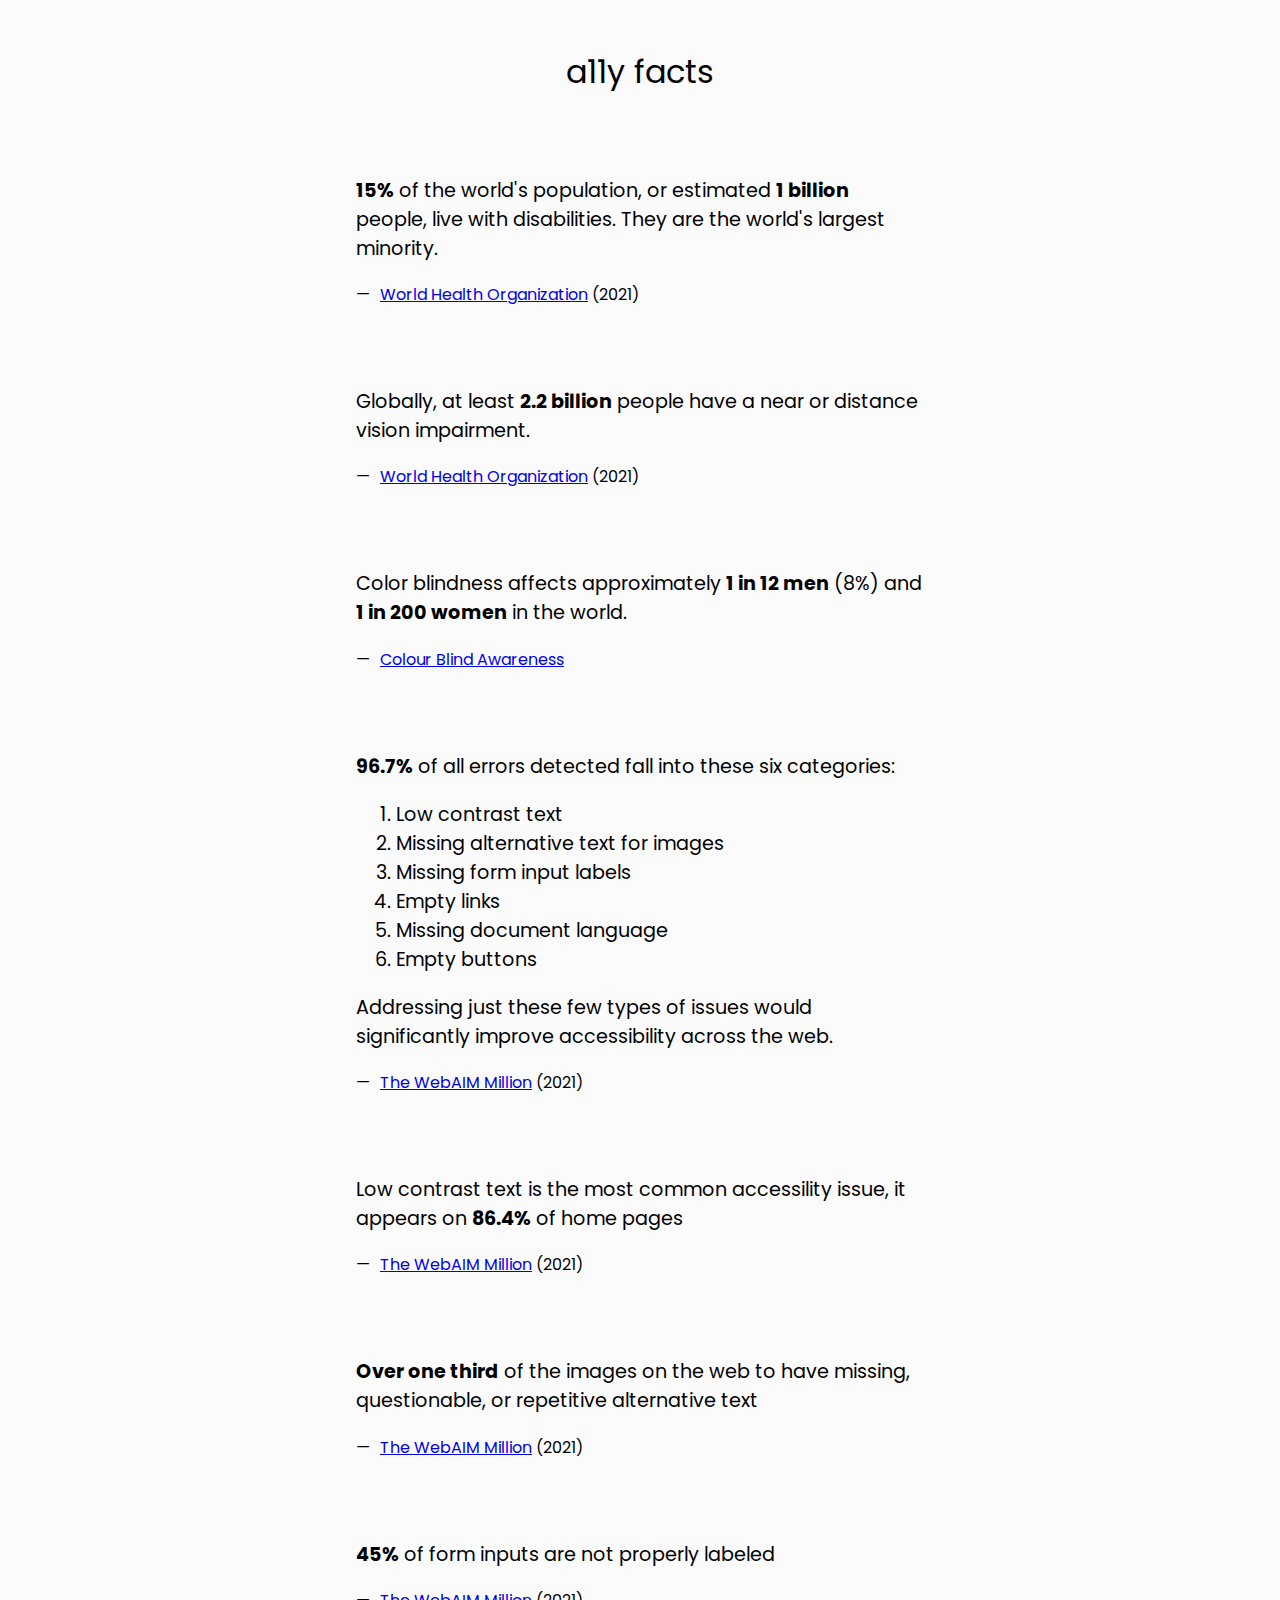
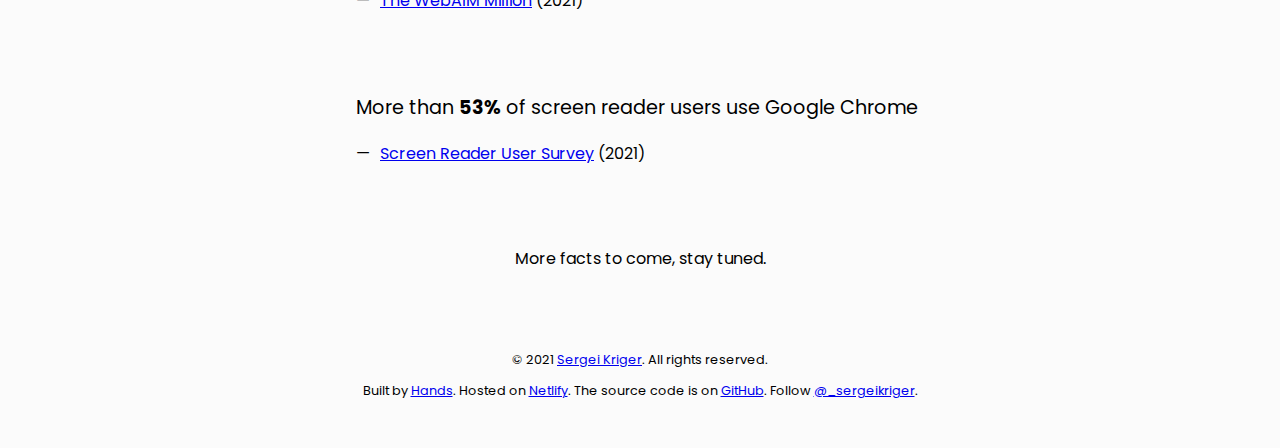
==== index.html @ e4bd45e8 "Add facts" ====
<!DOCTYPE html>
<html lang="en">
  <head>
    <meta charset="UTF-8" />
    <meta http-equiv="X-UA-Compatible" content="IE=edge" />
    <meta name="viewport" content="width=device-width, initial-scale=1.0" />

    <title>Accessibility Facts</title>
    <link rel="preconnect" href="https://fonts.googleapis.com" />
    <link rel="preconnect" href="https://fonts.gstatic.com" crossorigin />
    <link href="https://fonts.googleapis.com/css2?family=Poppins:wght@300;400;600&display=swap" rel="stylesheet" />
    <link rel="shortcut icon" href="./favicon.ico" type="image/x-icon" />
    <link rel="stylesheet" href="./css/style.css" />

    <meta name="description" content="A collection of facts and figures about web accessibility." />
    <meta property="og:title" content="Accessibility Facts" />
    <meta property="og:description" content="A collection of facts and figures about web accessibility." />
    <meta property="og:image" content="https://a11yfacts.com/images/og-image.png" />
    <meta property="og:image:alt" content="Accessibility Facts" />
    <meta property="og:url" content="https://a11yfacts.com/" />
    <meta name="twitter:card" content="summary_large_image" />
    <meta name="twitter:creator" content="@_sergeikriger" />
    <meta name="twitter:title" content="Accessibility Facts" />
    <meta name="twitter:description" content="A collection of facts and figures about web accessibility." />
    <meta name="twitter:image" content="https://a11yfacts.com/images/og-image.png" />
    <meta name="twitter:image:alt" content="Accessibility Facts" />
  </head>
  <body>
    <div class="content">
      <header>
        <h1>a11y facts</h1>
      </header>

      <main>
        <ul class="fact-list">
          <li class="fact">
            <p>
              <strong>15%</strong> of the world's population, or estimated <strong>1 billion</strong> people, live with
              disabilities. They are the world's largest minority.
            </p>

            <p class="fact__reference">
              <a target="_blank" href="https://www.who.int/en/news-room/fact-sheets/detail/disability-and-health"
                >World Health Organization</a
              >
              (2021)
            </p>
          </li>

          <li class="fact">
            <p>Globally, at least <strong>2.2 billion</strong> people have a near or distance vision impairment.</p>

            <p class="fact__reference">
              <a target="_blank" href="https://www.who.int/news-room/fact-sheets/detail/blindness-and-visual-impairment"
                >World Health Organization</a
              >
              (2021)
            </p>
          </li>

          <li class="fact">
            <p>
              Color blindness affects approximately <strong>1 in 12 men</strong> (8%) and
              <strong>1 in 200 women</strong> in the world.
            </p>

            <p class="fact__reference">
              <a target="_blank" href="https://www.colourblindawareness.org/colour-blindness/"
                >Colour Blind Awareness</a
              >
            </p>
          </li>

          <li class="fact">
            <p><strong>96.7%</strong> of all errors detected fall into these six categories:</p>

            <ol>
              <li>Low contrast text</li>
              <li>Missing alternative text for images</li>
              <li>Missing form input labels</li>
              <li>Empty links</li>
              <li>Missing document language</li>
              <li>Empty buttons</li>
            </ol>

            <p>Addressing just these few types of issues would significantly improve accessibility across the web.</p>

            <p class="fact__reference">
              <a target="_blank" href="https://webaim.org/projects/million/#wcag">The WebAIM Million</a> (2021)
            </p>
          </li>

          <li class="fact">
            <p>
              Low contrast text is the most common accessility issue, it appears on <strong>86.4%</strong> of home pages
            </p>

            <p class="fact__reference">
              <a target="_blank" href="https://webaim.org/projects/million/#wcag_div">The WebAIM Million</a> (2021)
            </p>
          </li>

          <li class="fact">
            <p>
              <strong>Over one third</strong> of the images on the web to have missing, questionable, or repetitive
              alternative text
            </p>

            <p class="fact__reference">
              <a target="_blank" href="https://webaim.org/projects/million/#alttext">The WebAIM Million</a> (2021)
            </p>
          </li>

          <li class="fact">
            <p><strong>45%</strong> of form inputs are not properly labeled</p>

            <p class="fact__reference">
              <a target="_blank" href="https://webaim.org/projects/million/#labels">The WebAIM Million</a> (2021)
            </p>
          </li>

          <li class="fact">
            <p>More than <strong>53%</strong> of screen reader users use Google Chrome</p>

            <p class="fact__reference">
              <a target="_blank" href="https://webaim.org/projects/screenreadersurvey9/#browsers_div"
                >Screen Reader User Survey</a
              >
              (2021)
            </p>
          </li>
        </ul>

        <p>More facts to come, stay tuned.</p>
      </main>

      <footer>
        <p>
          © 2021
          <a target="_blank" href="https://www.sergeikriger.com/">Sergei Kriger</a>. All rights reserved.
        </p>
        <p>
          Built by
          <a target="_blank" href="https://en.wikipedia.org/wiki/Hand">Hands</a>. Hosted on
          <a target="_blank" href="https://www.netlify.com/">Netlify</a>. The source code is on
          <a target="_blank" href="https://github.com/sergeicodes/a11yfacts">GitHub</a>. Follow
          <a target="_blank" href="https://twitter.com/_sergeikriger">@_sergeikriger</a>.
        </p>
      </footer>
    </div>
  </body>
</html>
---- css/style.css ----
* {
  box-sizing: border-box;
}

body {
  margin: 0;
  font-family: "Poppins", sans-serif;
  background: #fbfbfb;
  text-align: center;
}

header {
  margin: 3rem 0 5rem;
}

h1 {
  font-weight: normal;
}

.content {
  max-width: 600px;
  margin: 0 auto;
  padding: 0 1rem;
}

.fact-list {
  list-style: none;
  padding: 0;
  text-align: left;
}

.fact {
  margin-bottom: 5rem;
  font-size: 1.2rem;
}

.fact__reference {
  position: relative;
  padding-left: 1.5rem;
  font-size: 1rem;
}

.fact__reference::before {
  content: "—";
  position: absolute;
  left: 0;
}

.info {
  margin-top: 5rem;
  font-style: italic;
  text-align: center;
}

footer {
  font-size: 0.8rem;
  text-align: center;
  margin: 5rem 0 3rem;
}
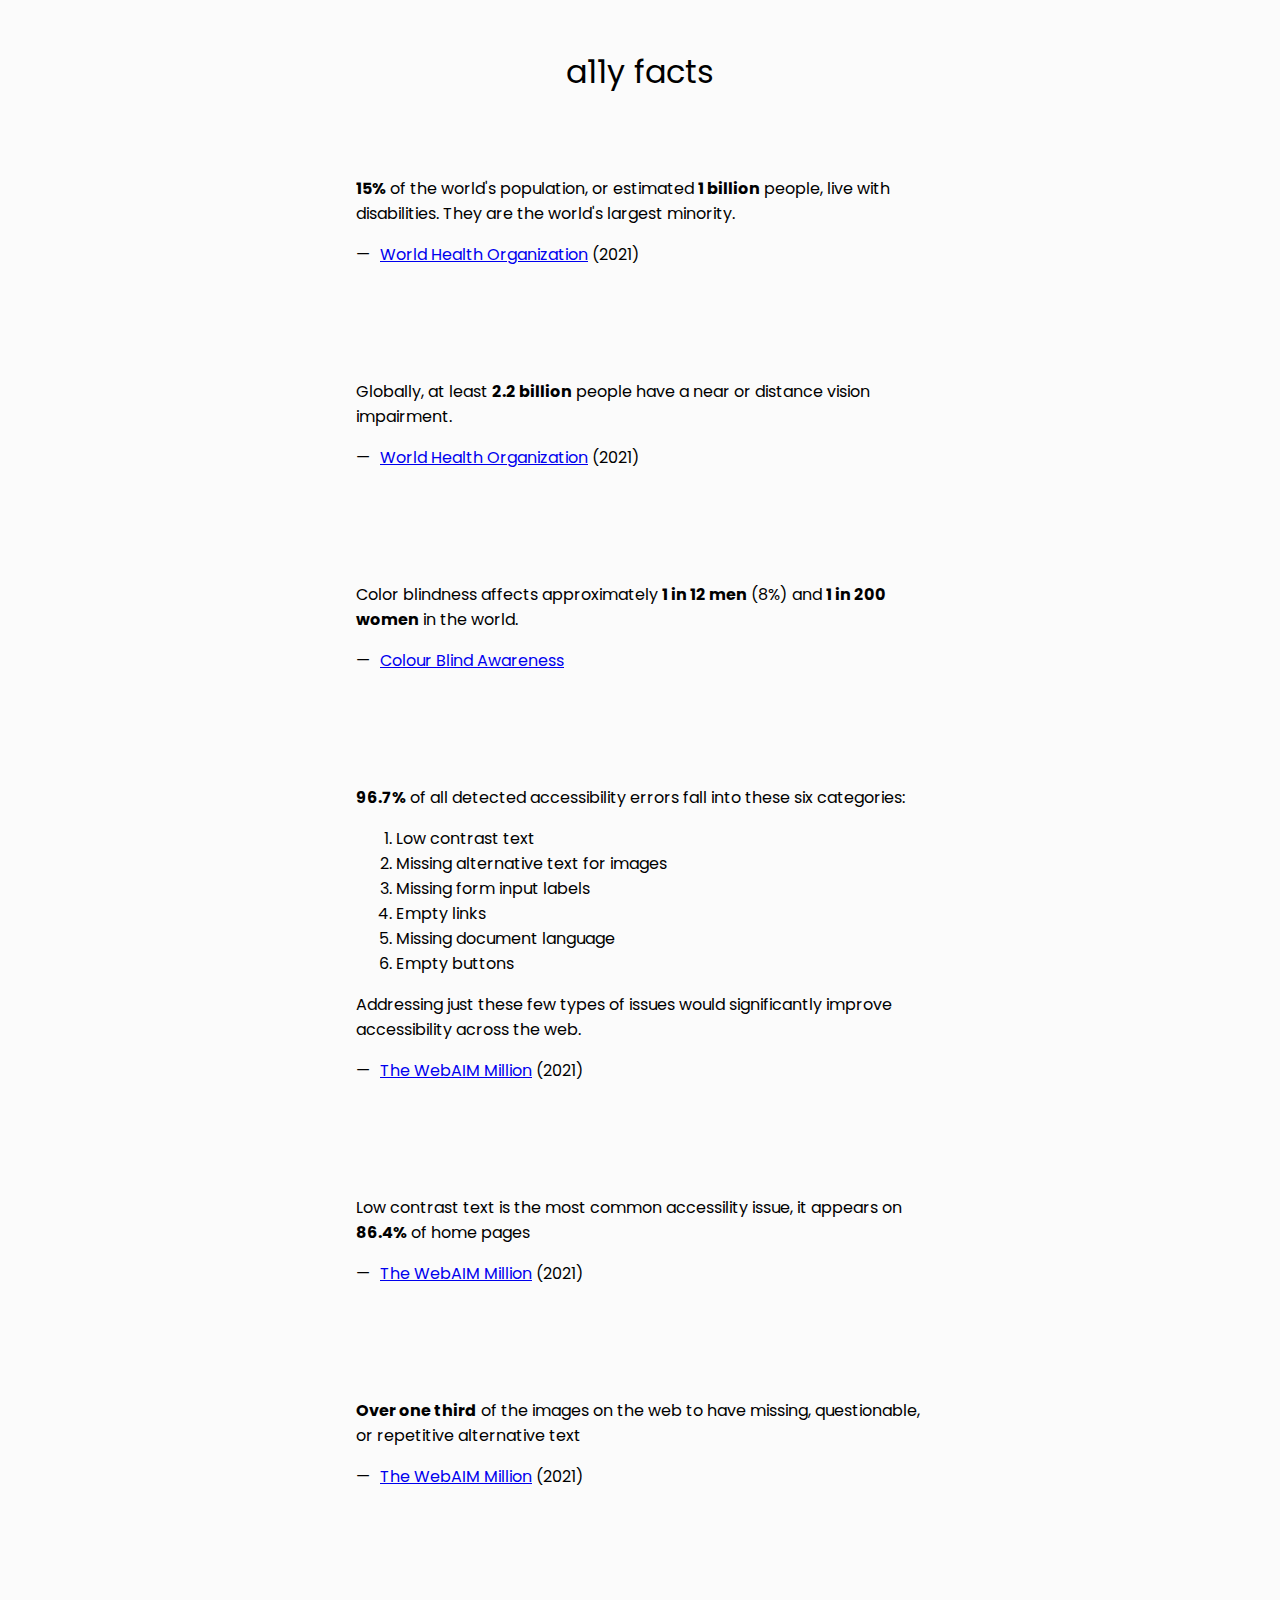
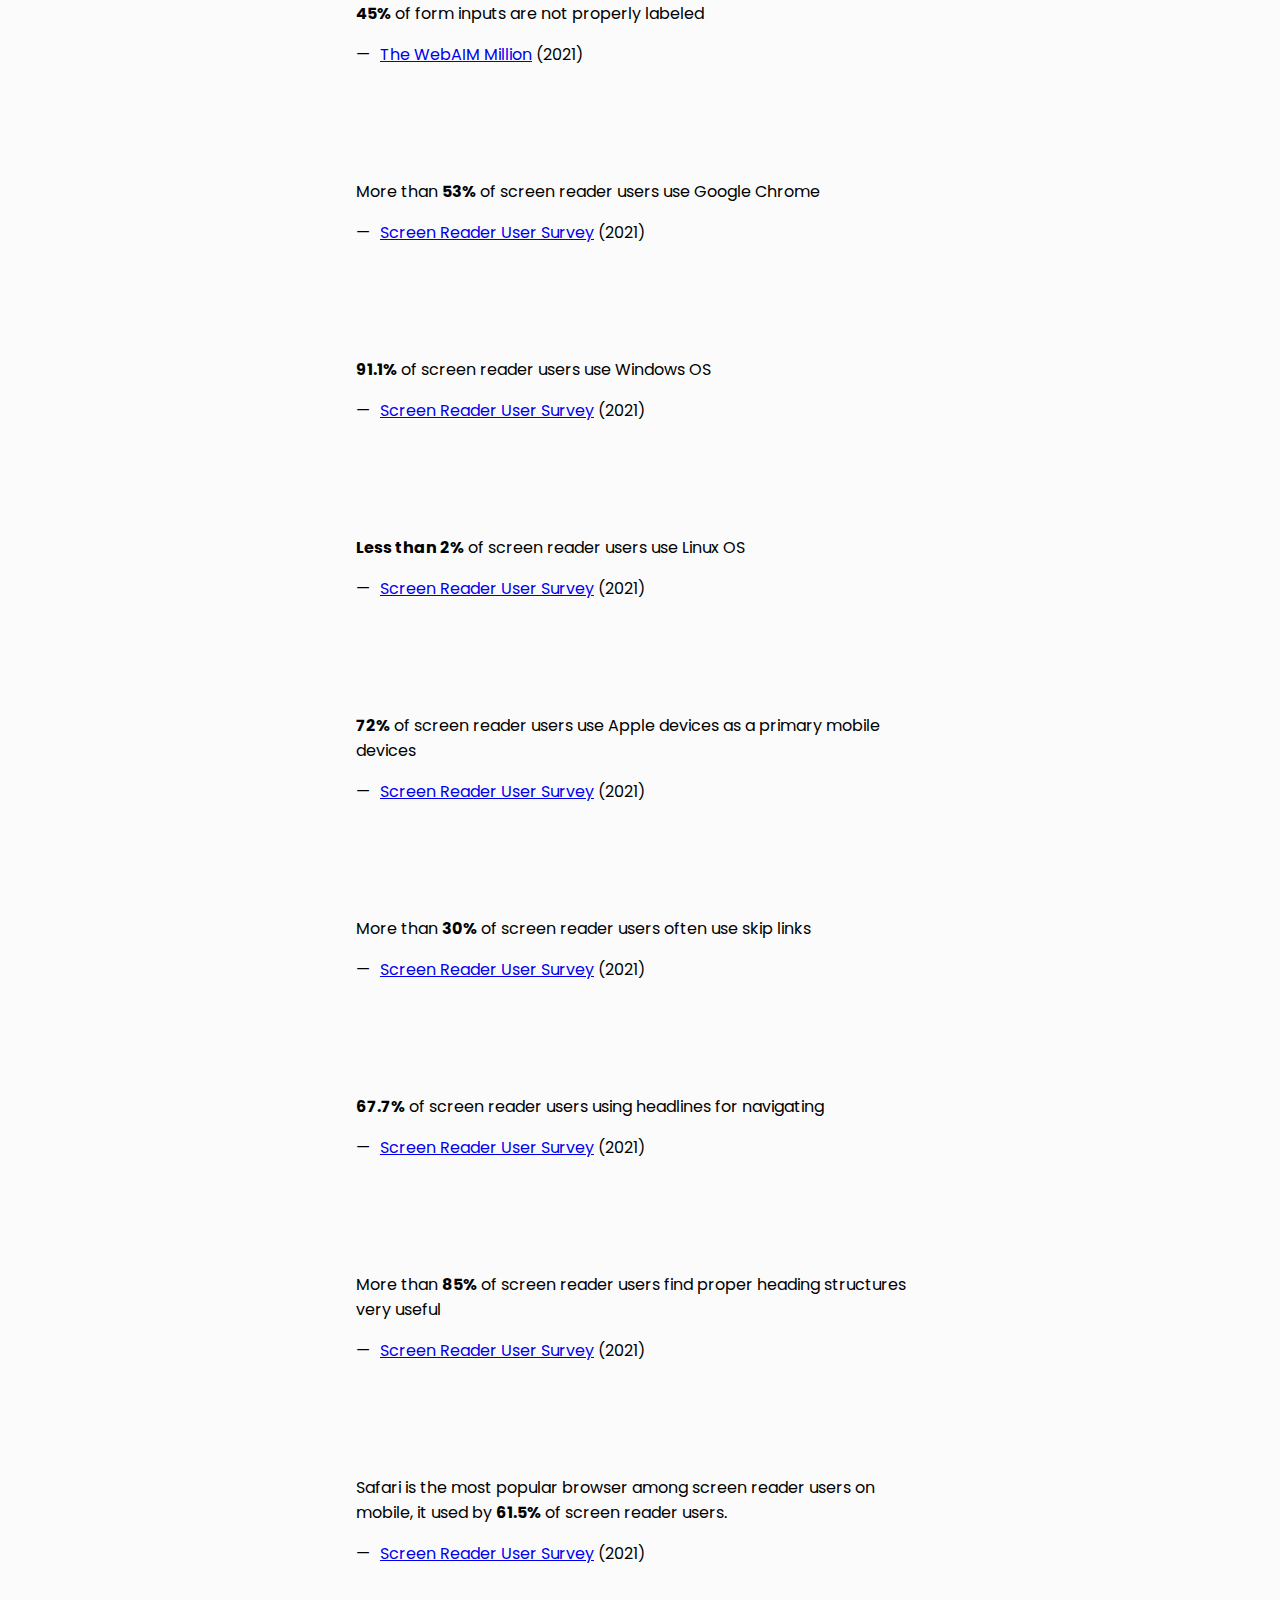
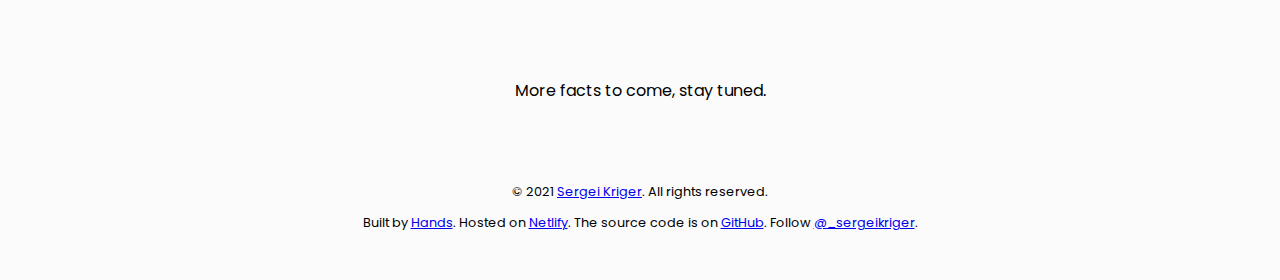
==== commit 72d24c48: "Add facts" ====
--- a/index.html
+++ b/index.html
@@ -72,7 +72,7 @@
           </li>
 
           <li class="fact">
-            <p><strong>96.7%</strong> of all errors detected fall into these six categories:</p>
+            <p><strong>96.7%</strong> of all detected accessibility errors fall into these six categories:</p>
 
             <ol>
               <li>Low contrast text</li>
@@ -124,6 +124,86 @@
 
             <p class="fact__reference">
               <a target="_blank" href="https://webaim.org/projects/screenreadersurvey9/#browsers_div"
+                >Screen Reader User Survey</a
+              >
+              (2021)
+            </p>
+          </li>
+
+          <li class="fact">
+            <p><strong>91.1%</strong> of screen reader users use Windows OS</p>
+
+            <p class="fact__reference">
+              <a target="_blank" href="https://webaim.org/projects/screenreadersurvey9/#os_div"
+                >Screen Reader User Survey</a
+              >
+              (2021)
+            </p>
+          </li>
+
+          <li class="fact">
+            <p><strong>Less than 2%</strong> of screen reader users use Linux OS</p>
+
+            <p class="fact__reference">
+              <a target="_blank" href="https://webaim.org/projects/screenreadersurvey9/#os_div"
+                >Screen Reader User Survey</a
+              >
+              (2021)
+            </p>
+          </li>
+
+          <li class="fact">
+            <p><strong>72%</strong> of screen reader users use Apple devices as a primary mobile devices</p>
+
+            <p class="fact__reference">
+              <a target="_blank" href="https://webaim.org/projects/screenreadersurvey9/#mobileplatforms_div"
+                >Screen Reader User Survey</a
+              >
+              (2021)
+            </p>
+          </li>
+
+          <li class="fact">
+            <p>More than <strong>30%</strong> of screen reader users often use skip links</p>
+
+            <p class="fact__reference">
+              <a target="_blank" href="https://webaim.org/projects/screenreadersurvey9/#skip"
+                >Screen Reader User Survey</a
+              >
+              (2021)
+            </p>
+          </li>
+
+          <li class="fact">
+            <p><strong>67.7%</strong> of screen reader users using headlines for navigating</p>
+
+            <p class="fact__reference">
+              <a target="_blank" href="https://webaim.org/projects/screenreadersurvey9/#finding"
+                >Screen Reader User Survey</a
+              >
+              (2021)
+            </p>
+          </li>
+
+          <li class="fact">
+            <p>More than <strong>85%</strong> of screen reader users find proper heading structures very useful</p>
+
+            <p class="fact__reference">
+              <a target="_blank" href="https://webaim.org/projects/screenreadersurvey9/#heading_div"
+                >Screen Reader User Survey</a
+              >
+              (2021)
+            </p>
+          </li>
+
+          <li class="fact">
+            <p>
+              Safari is the most popular browser among screen reader users on mobile, it used by
+              <strong>61.5%</strong> of screen reader users.
+            </p>
+
+            <p class="fact__reference">
+              <a target="_blank" href="https://webaim.org/projects/screenreadersurvey9/#mobilebrowser_div"
                 >Screen Reader User Survey</a
               >
               (2021)
--- a/css/style.css
+++ b/css/style.css
@@ -30,14 +30,13 @@
 }
 
 .fact {
-  margin-bottom: 5rem;
-  font-size: 1.2rem;
+  position: relative;
+  margin-bottom: 7rem;
 }
 
 .fact__reference {
   position: relative;
   padding-left: 1.5rem;
-  font-size: 1rem;
 }
 
 .fact__reference::before {
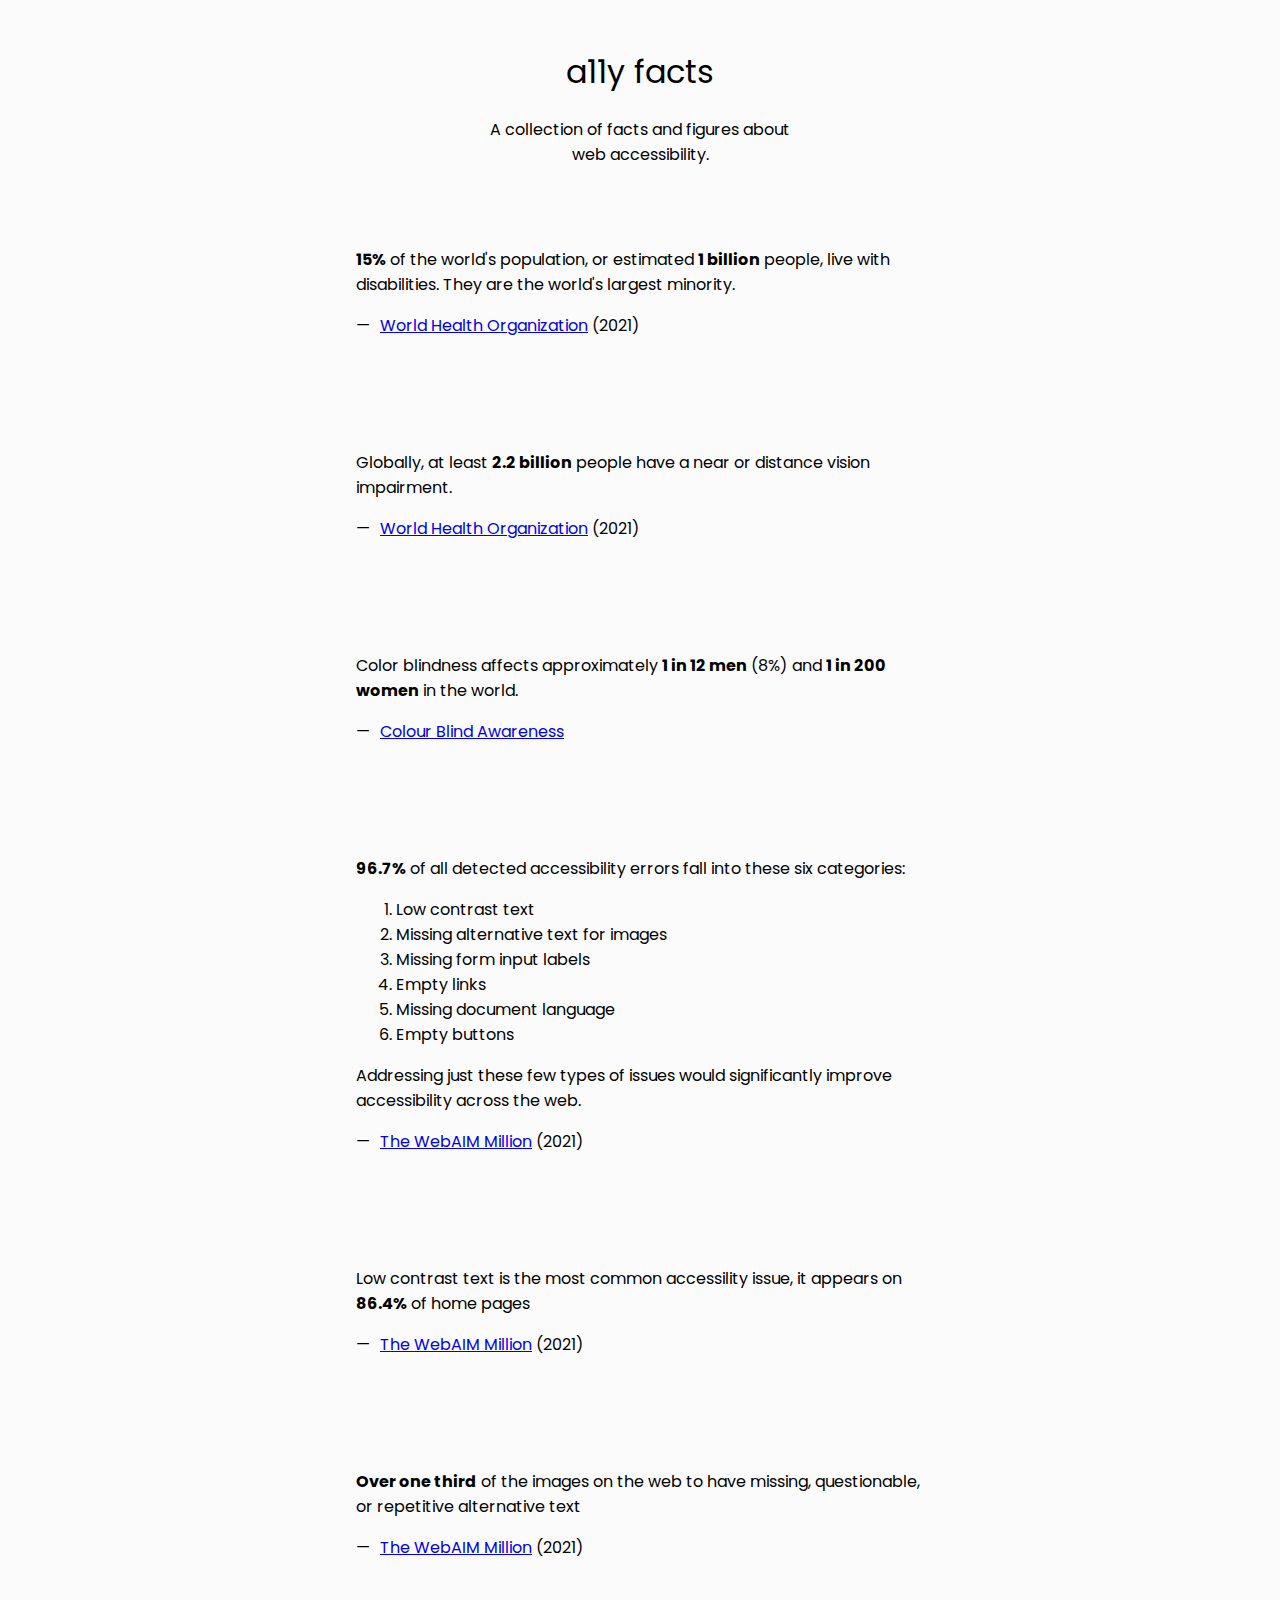
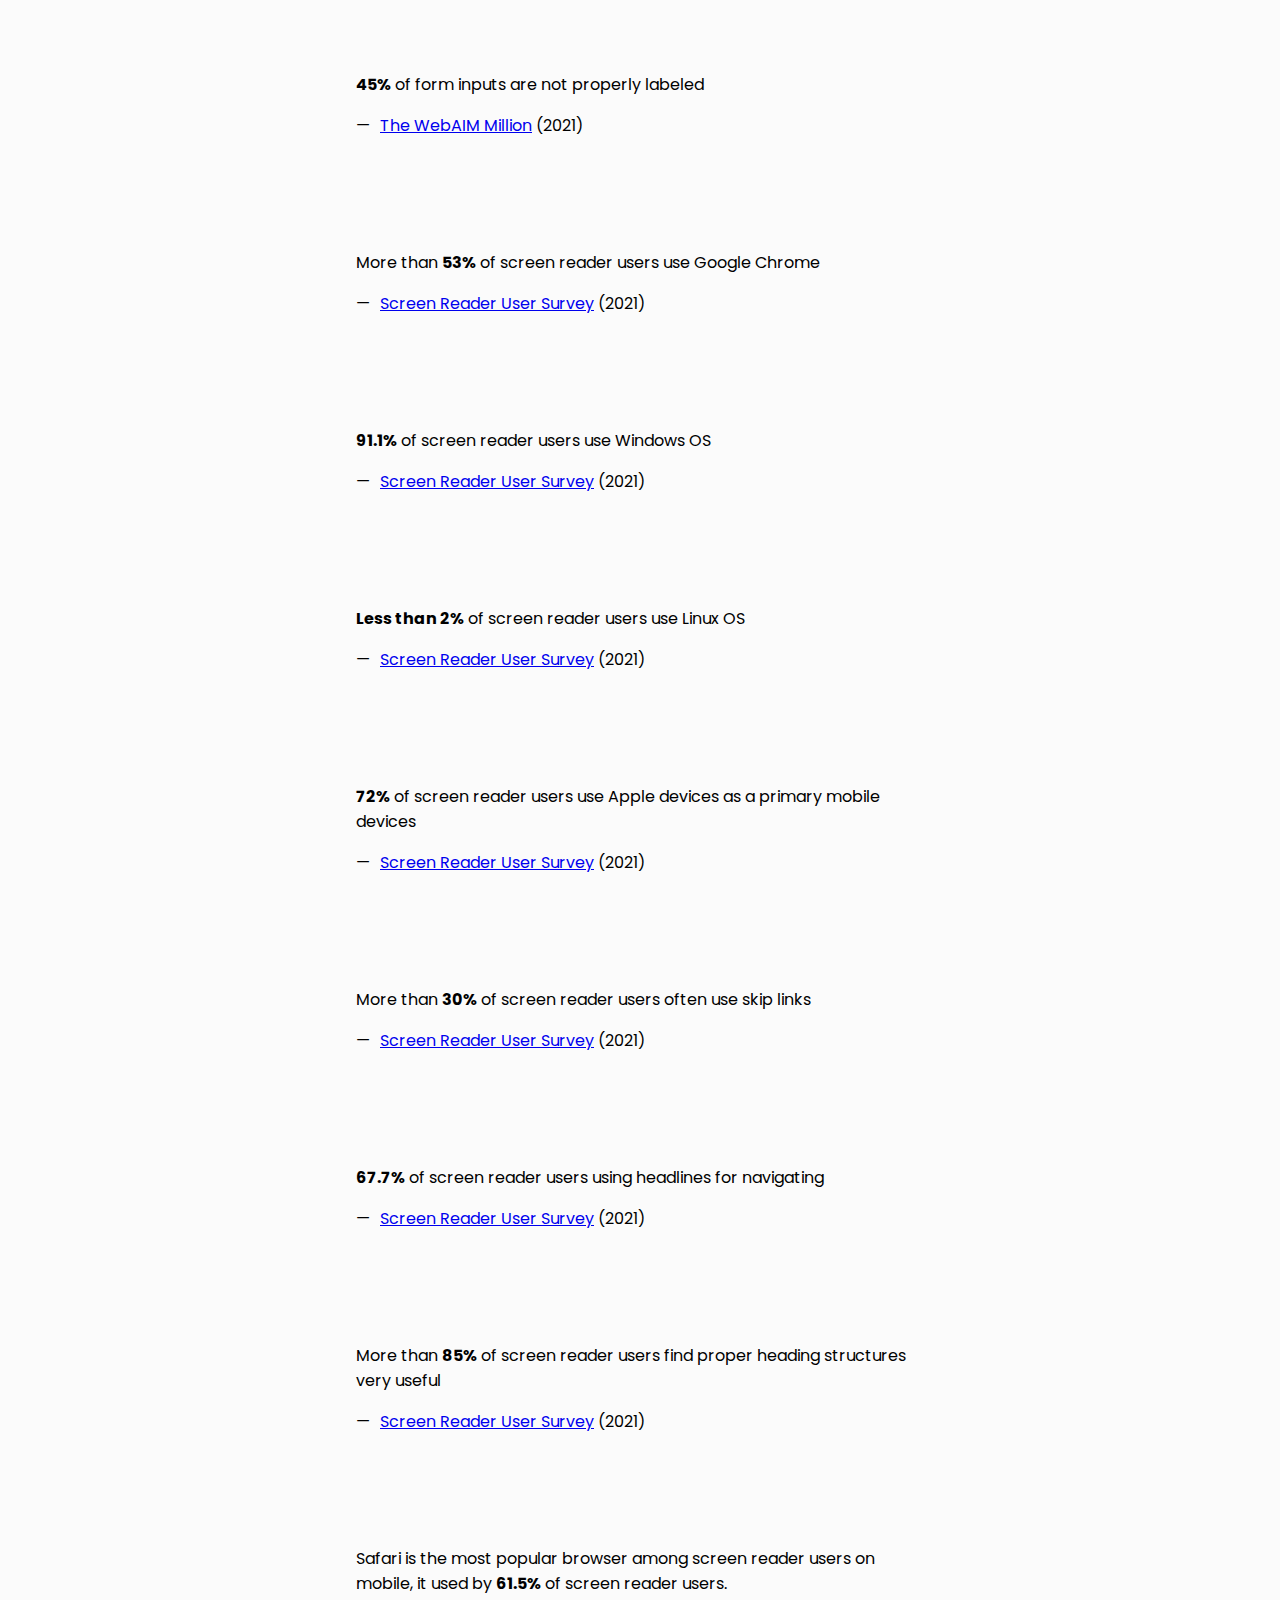
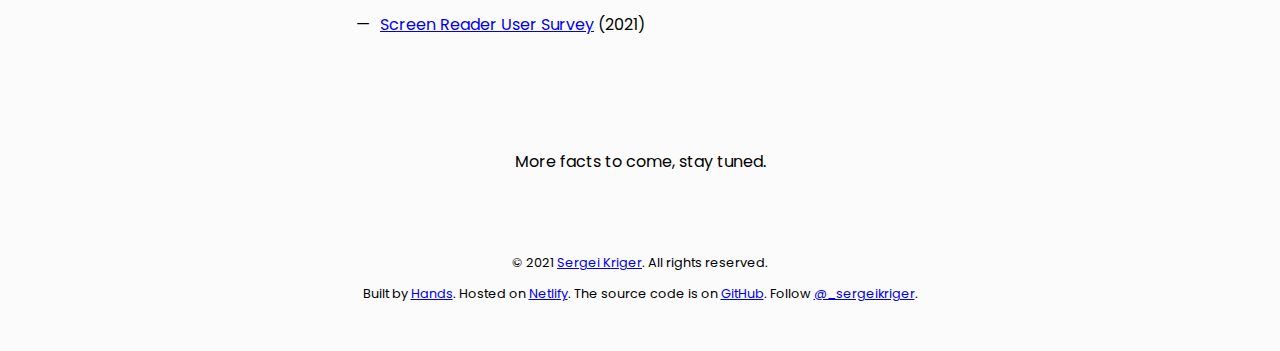
==== commit 21641639: "Add description" ====
--- a/index.html
+++ b/index.html
@@ -29,6 +29,7 @@
     <div class="content">
       <header>
         <h1>a11y facts</h1>
+        <p class="description">A collection of facts and figures about web accessibility.</p>
       </header>
 
       <main>
--- a/css/style.css
+++ b/css/style.css
@@ -15,6 +15,11 @@
 
 h1 {
   font-weight: normal;
+}
+
+.description {
+  margin: 0 auto;
+  max-width: 320px;
 }
 
 .content {
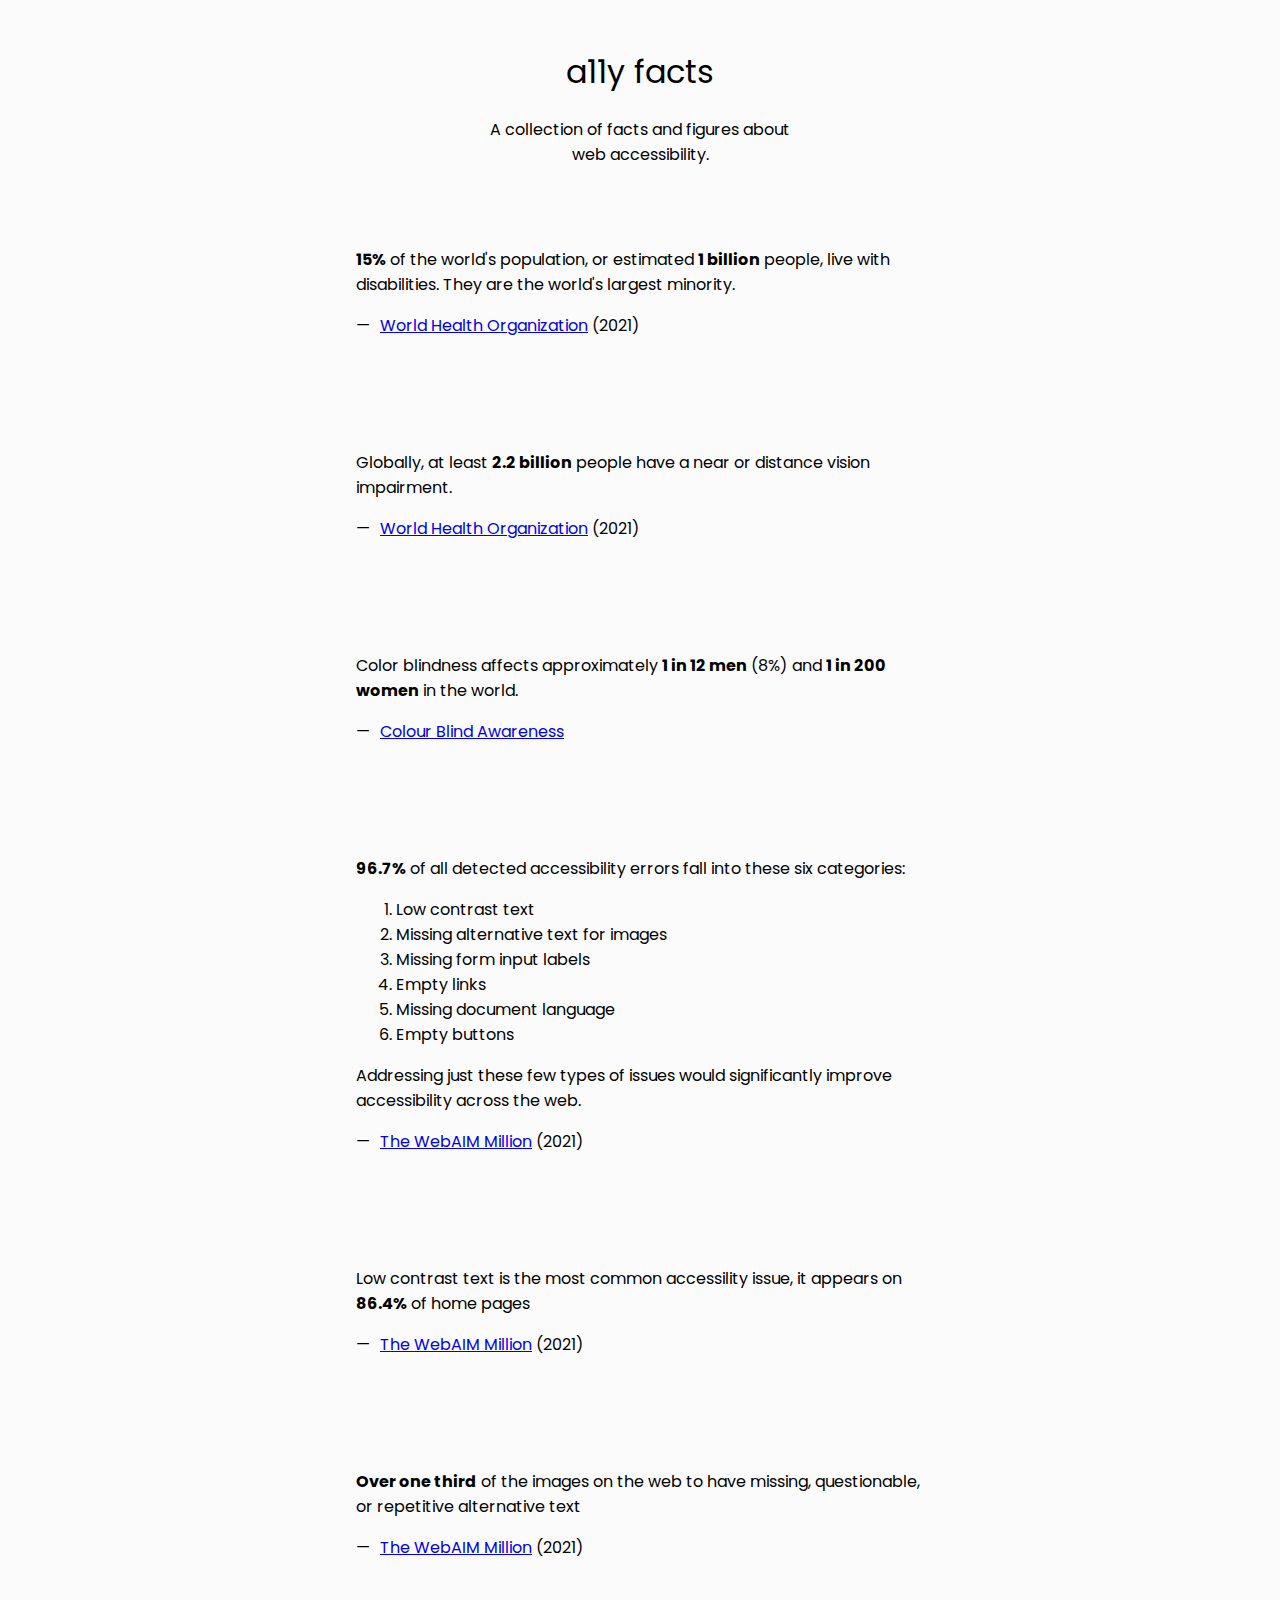
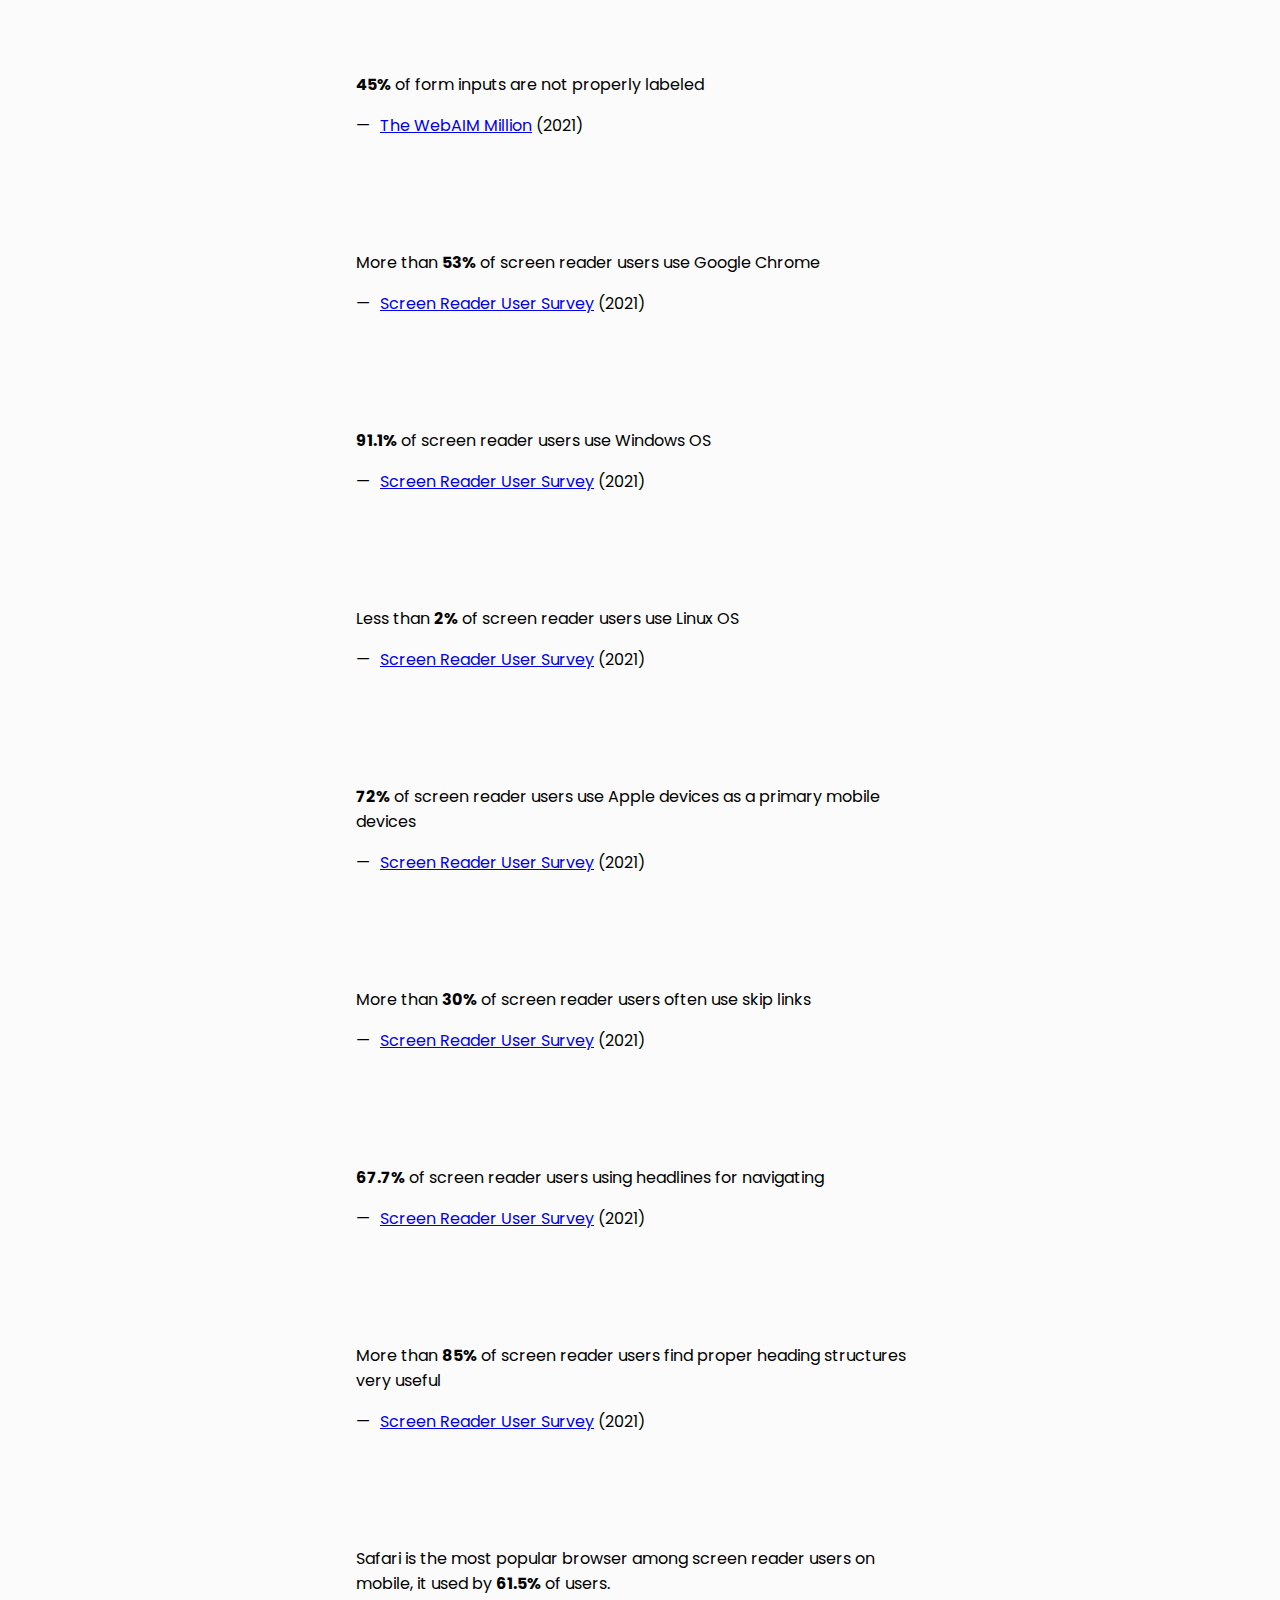
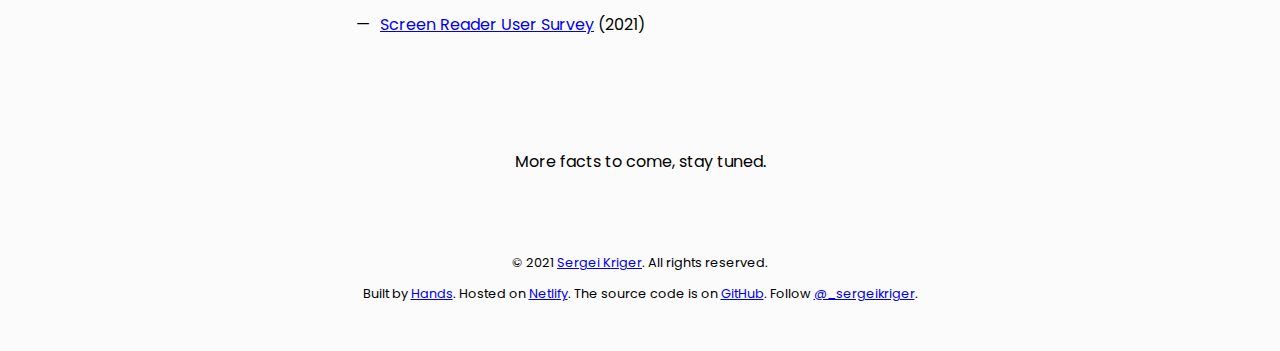
==== commit 78d9cf5b: "Update facts" ====
--- a/index.html
+++ b/index.html
@@ -143,7 +143,7 @@
           </li>
 
           <li class="fact">
-            <p><strong>Less than 2%</strong> of screen reader users use Linux OS</p>
+            <p>Less than <strong>2%</strong> of screen reader users use Linux OS</p>
 
             <p class="fact__reference">
               <a target="_blank" href="https://webaim.org/projects/screenreadersurvey9/#os_div"
@@ -200,7 +200,7 @@
           <li class="fact">
             <p>
               Safari is the most popular browser among screen reader users on mobile, it used by
-              <strong>61.5%</strong> of screen reader users.
+              <strong>61.5%</strong> of users.
             </p>
 
             <p class="fact__reference">
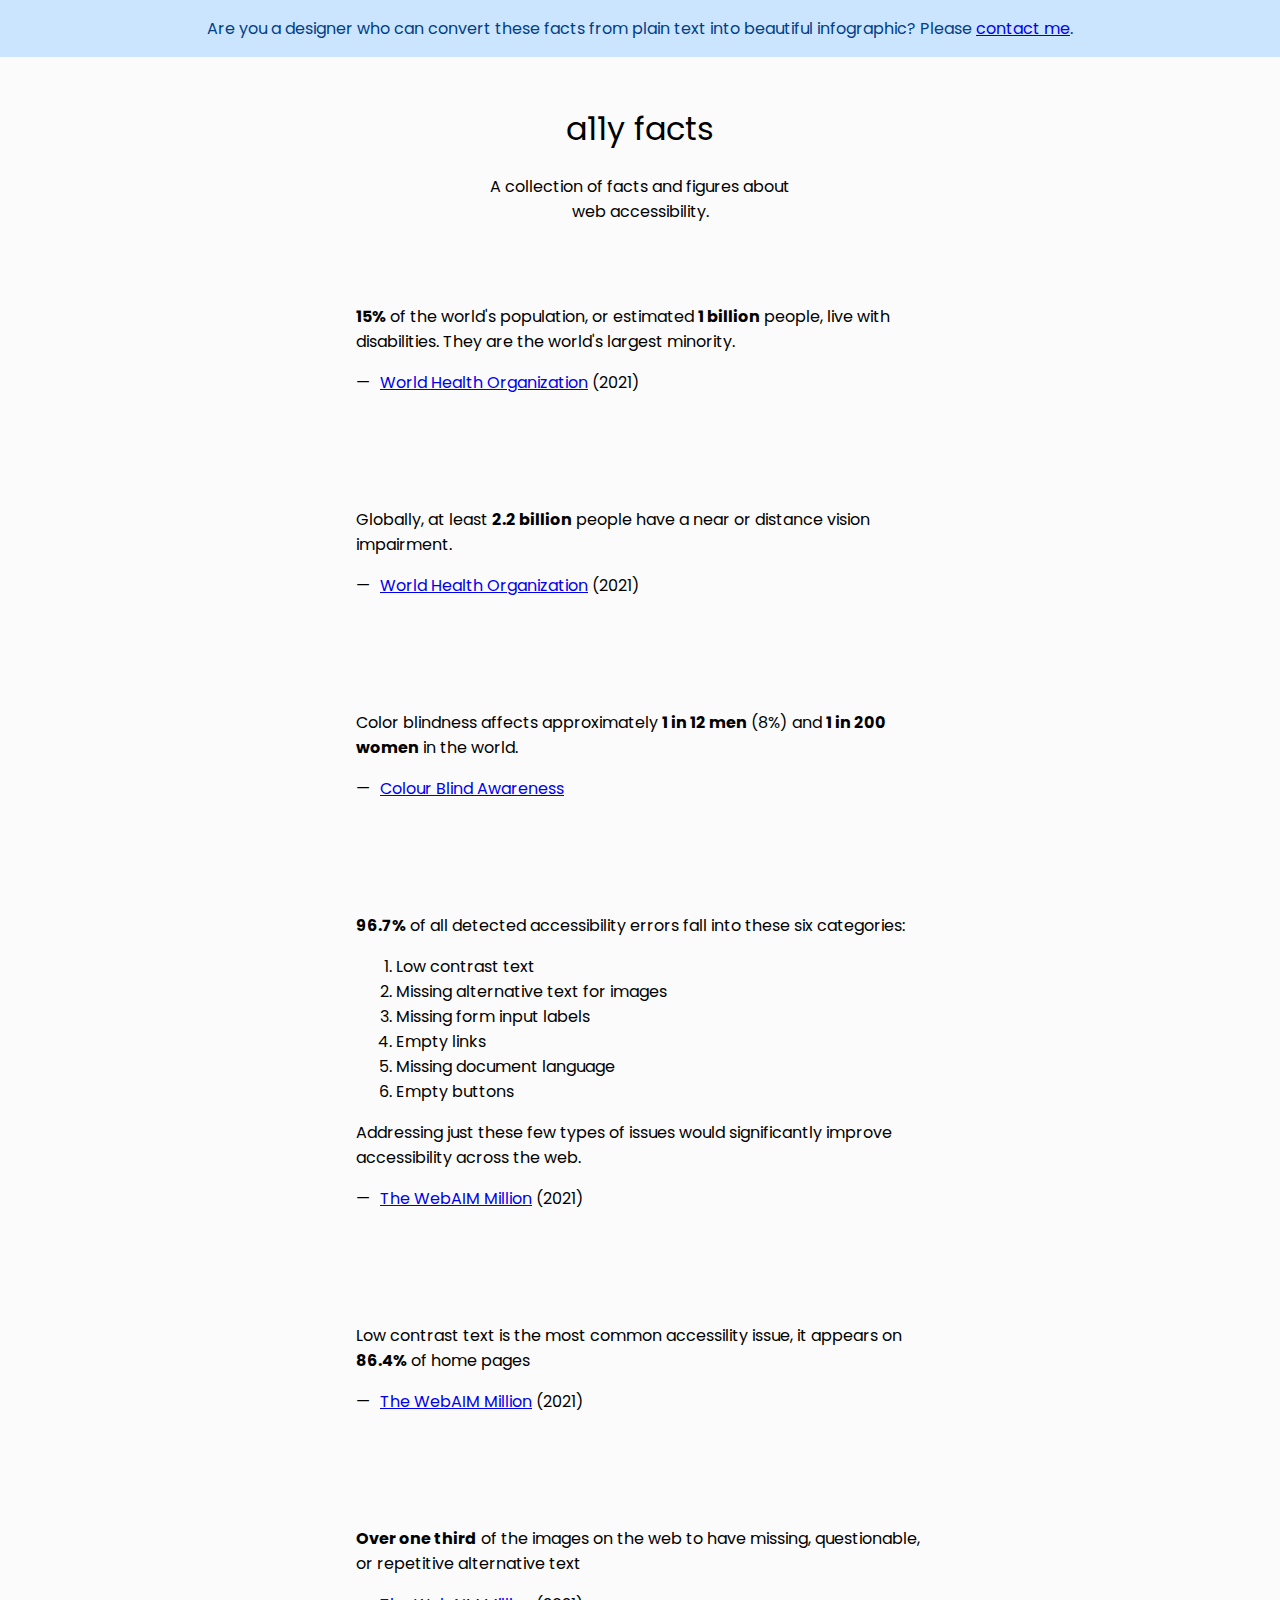
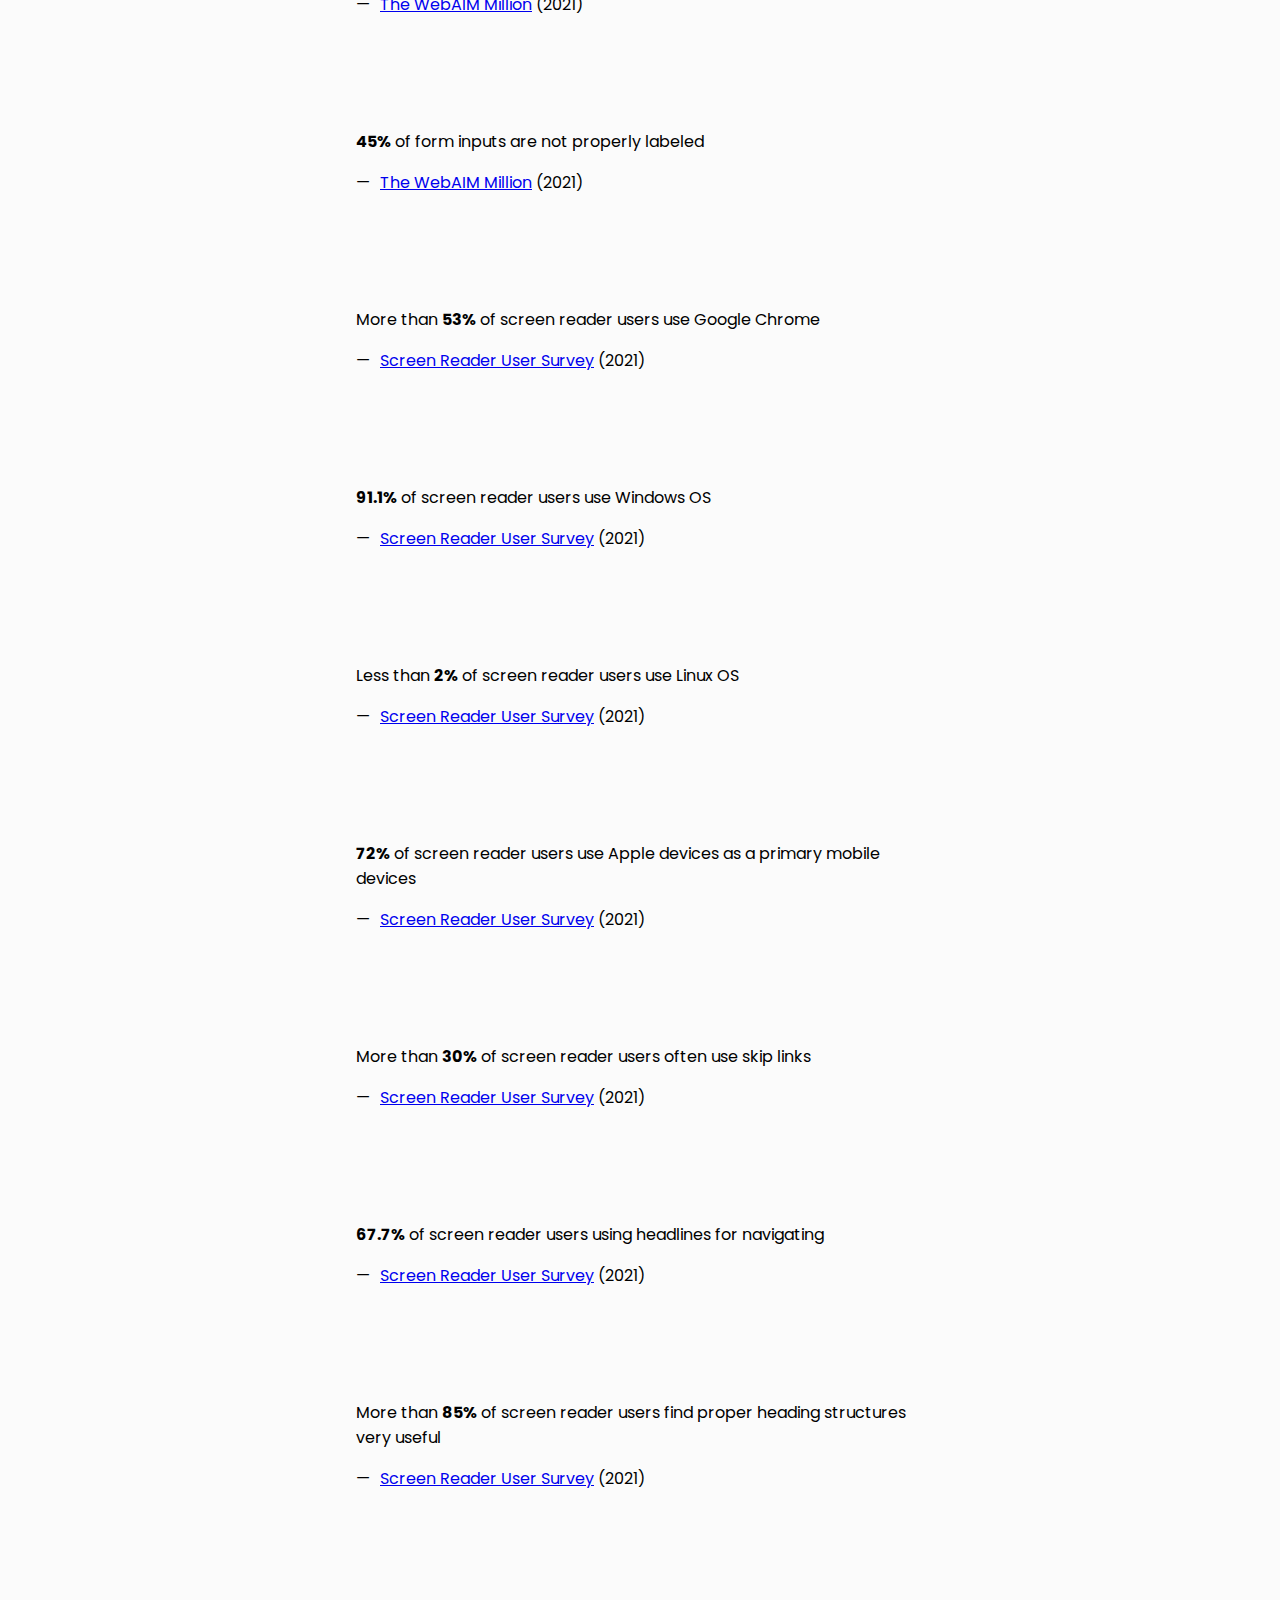
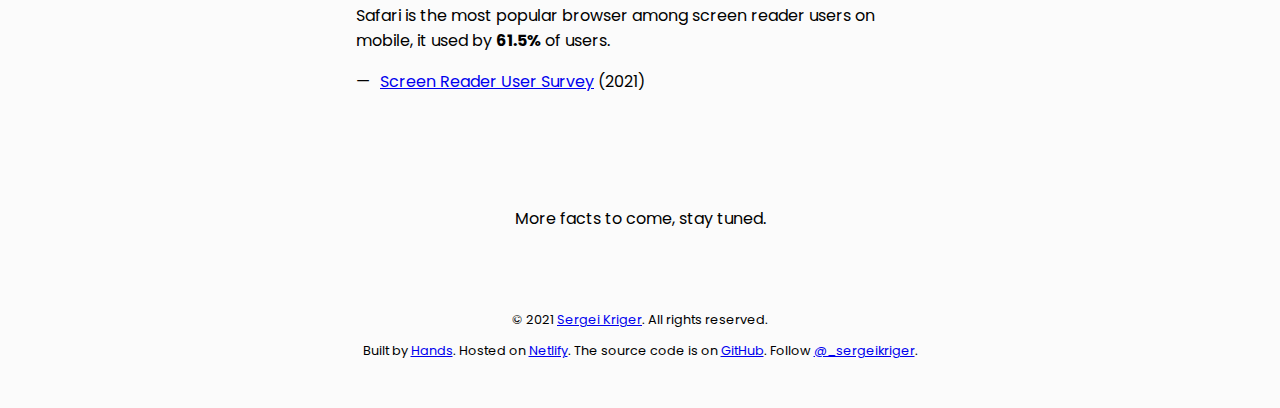
==== commit d94b97ee: "Add message" ====
--- a/index.html
+++ b/index.html
@@ -26,6 +26,11 @@
     <meta name="twitter:image:alt" content="Accessibility Facts" />
   </head>
   <body>
+    <div class="message">
+      Are you a designer who can convert these facts from plain text into beautiful infographic? Please
+      <a target="_blank" href="https://twitter.com/_sergeikriger">contact me</a>.
+    </div>
+
     <div class="content">
       <header>
         <h1>a11y facts</h1>
--- a/css/style.css
+++ b/css/style.css
@@ -61,3 +61,10 @@
   text-align: center;
   margin: 5rem 0 3rem;
 }
+
+.message {
+  padding: 1rem 1.5rem;
+  color: #004085;
+  background-color: #cce5ff;
+  border-color: #b8daff;
+}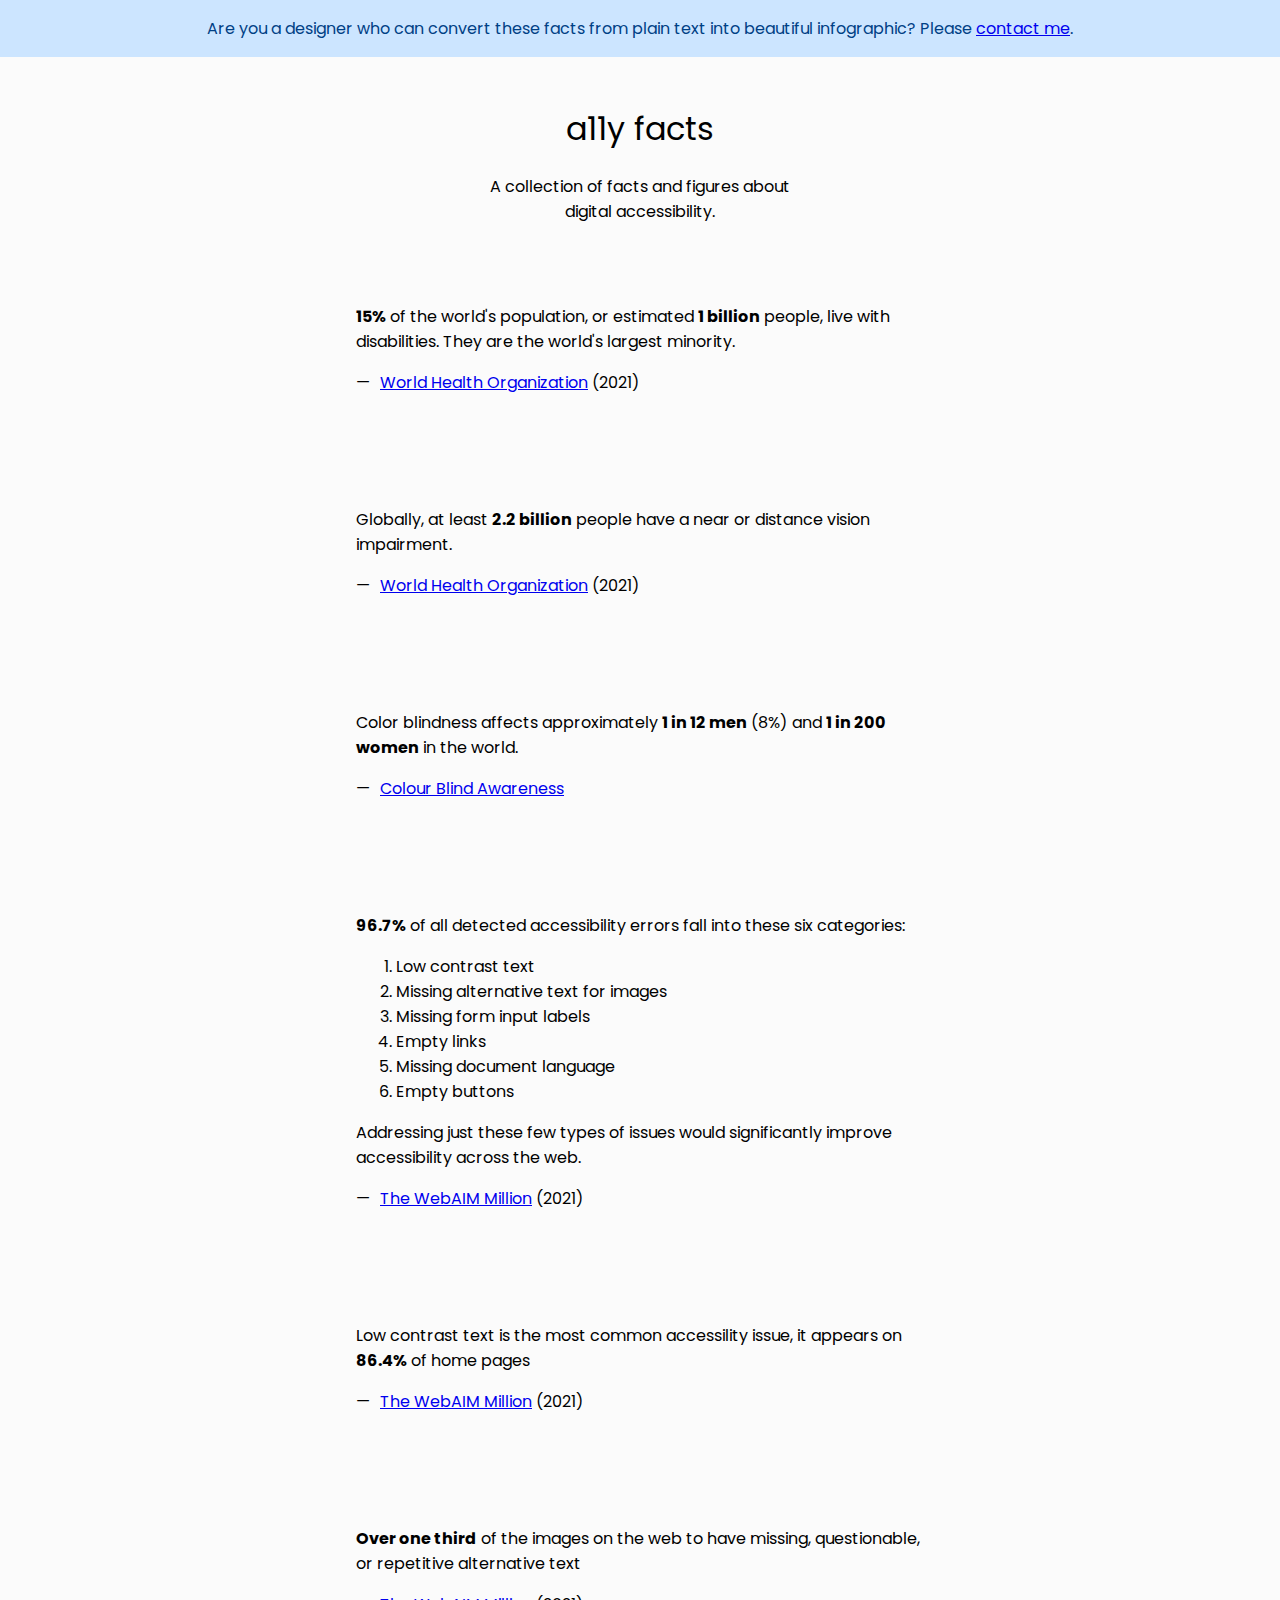
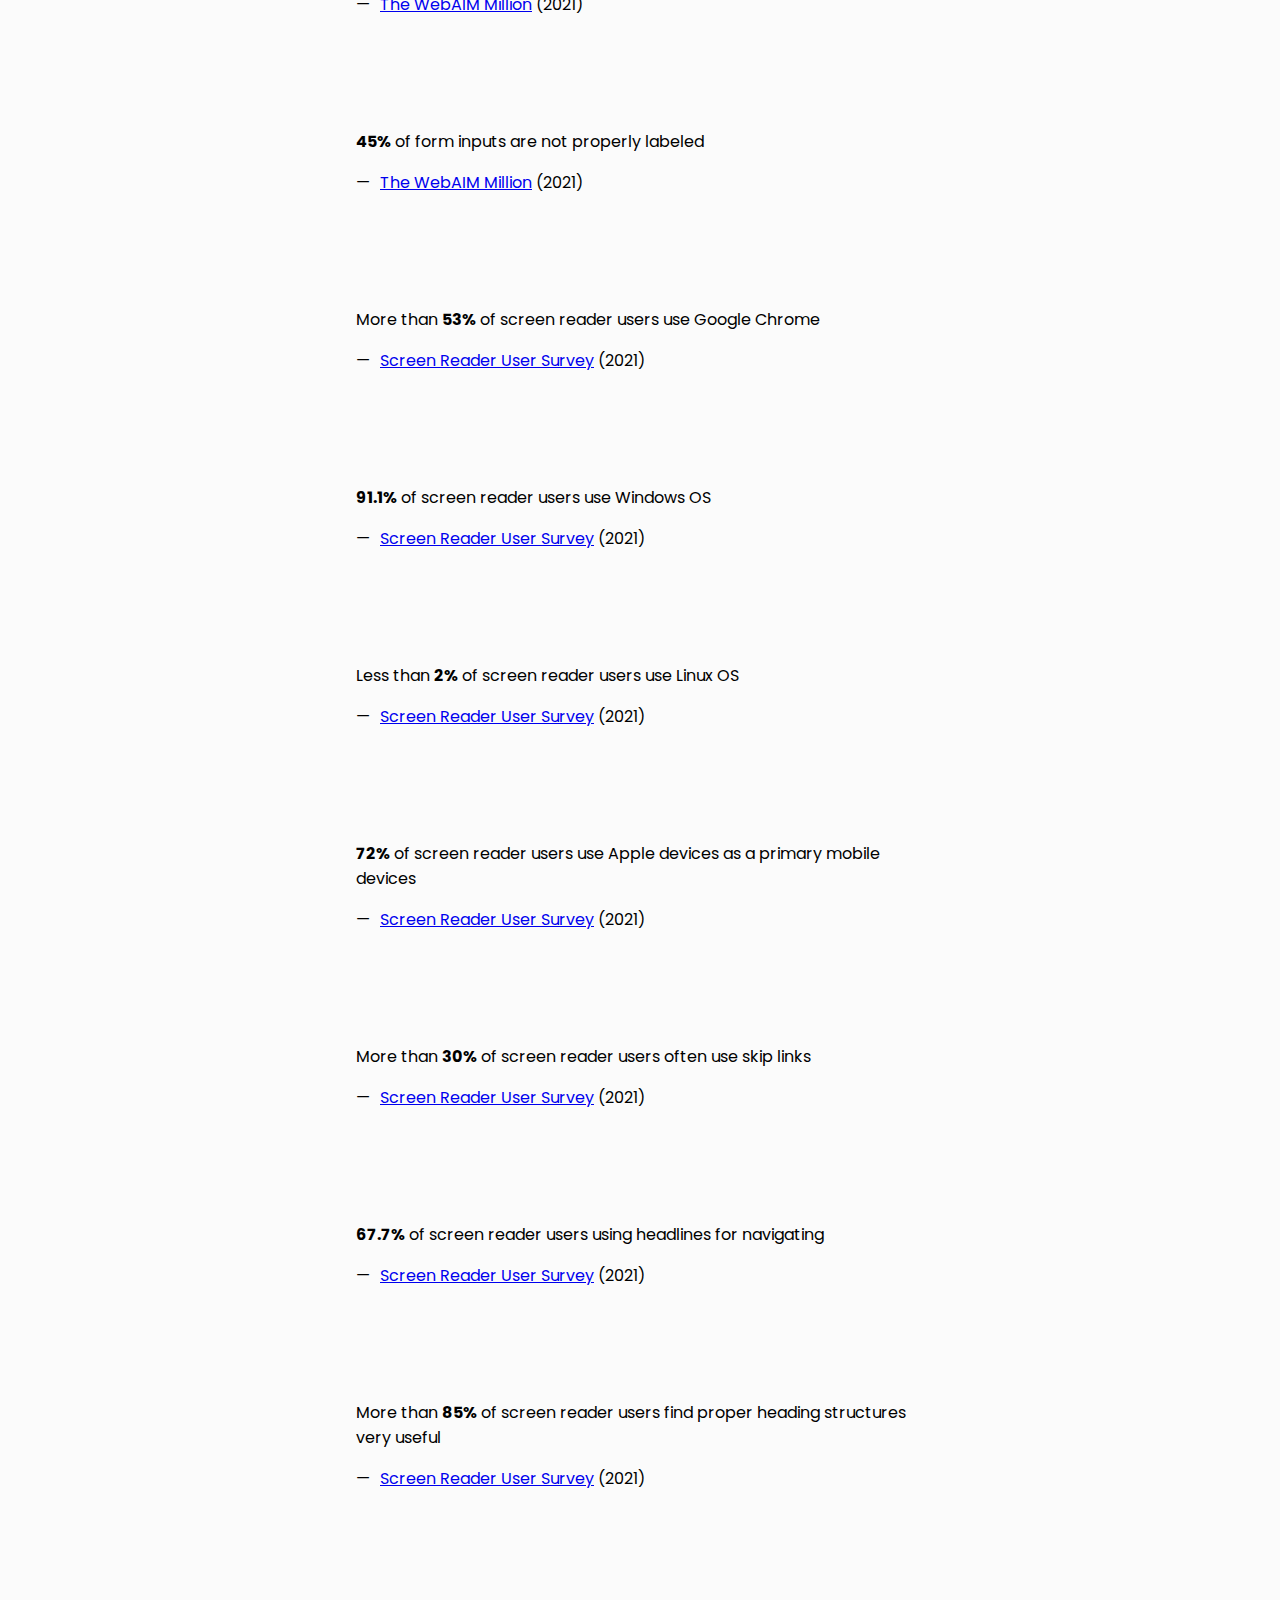
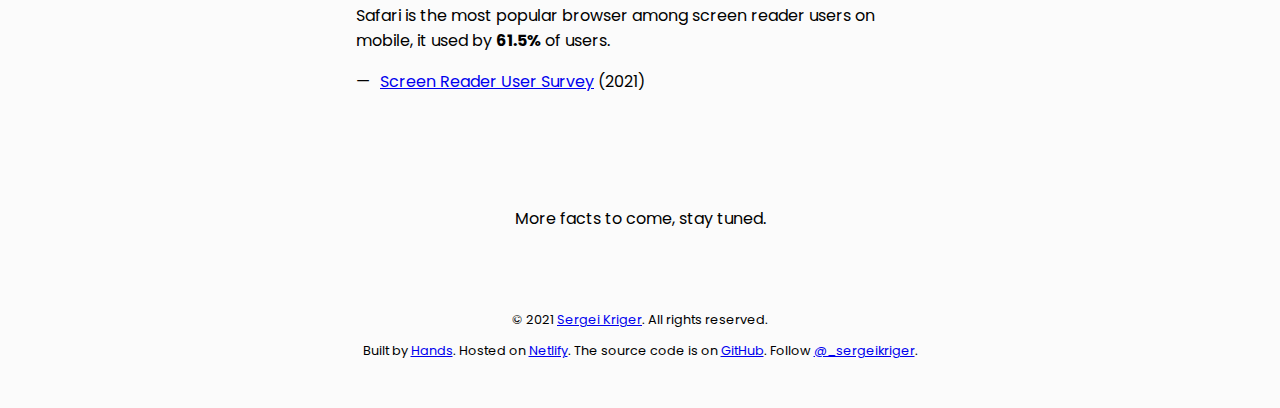
==== commit e5830712: "Update description" ====
--- a/index.html
+++ b/index.html
@@ -12,16 +12,16 @@
     <link rel="shortcut icon" href="./favicon.ico" type="image/x-icon" />
     <link rel="stylesheet" href="./css/style.css" />
 
-    <meta name="description" content="A collection of facts and figures about web accessibility." />
+    <meta name="description" content="A collection of facts and figures about digital accessibility." />
     <meta property="og:title" content="Accessibility Facts" />
-    <meta property="og:description" content="A collection of facts and figures about web accessibility." />
+    <meta property="og:description" content="A collection of facts and figures about digital accessibility." />
     <meta property="og:image" content="https://a11yfacts.com/images/og-image.png" />
     <meta property="og:image:alt" content="Accessibility Facts" />
     <meta property="og:url" content="https://a11yfacts.com/" />
     <meta name="twitter:card" content="summary_large_image" />
     <meta name="twitter:creator" content="@_sergeikriger" />
     <meta name="twitter:title" content="Accessibility Facts" />
-    <meta name="twitter:description" content="A collection of facts and figures about web accessibility." />
+    <meta name="twitter:description" content="A collection of facts and figures about digital accessibility." />
     <meta name="twitter:image" content="https://a11yfacts.com/images/og-image.png" />
     <meta name="twitter:image:alt" content="Accessibility Facts" />
   </head>
@@ -34,7 +34,7 @@
     <div class="content">
       <header>
         <h1>a11y facts</h1>
-        <p class="description">A collection of facts and figures about web accessibility.</p>
+        <p class="description">A collection of facts and figures about digital accessibility.</p>
       </header>
 
       <main>
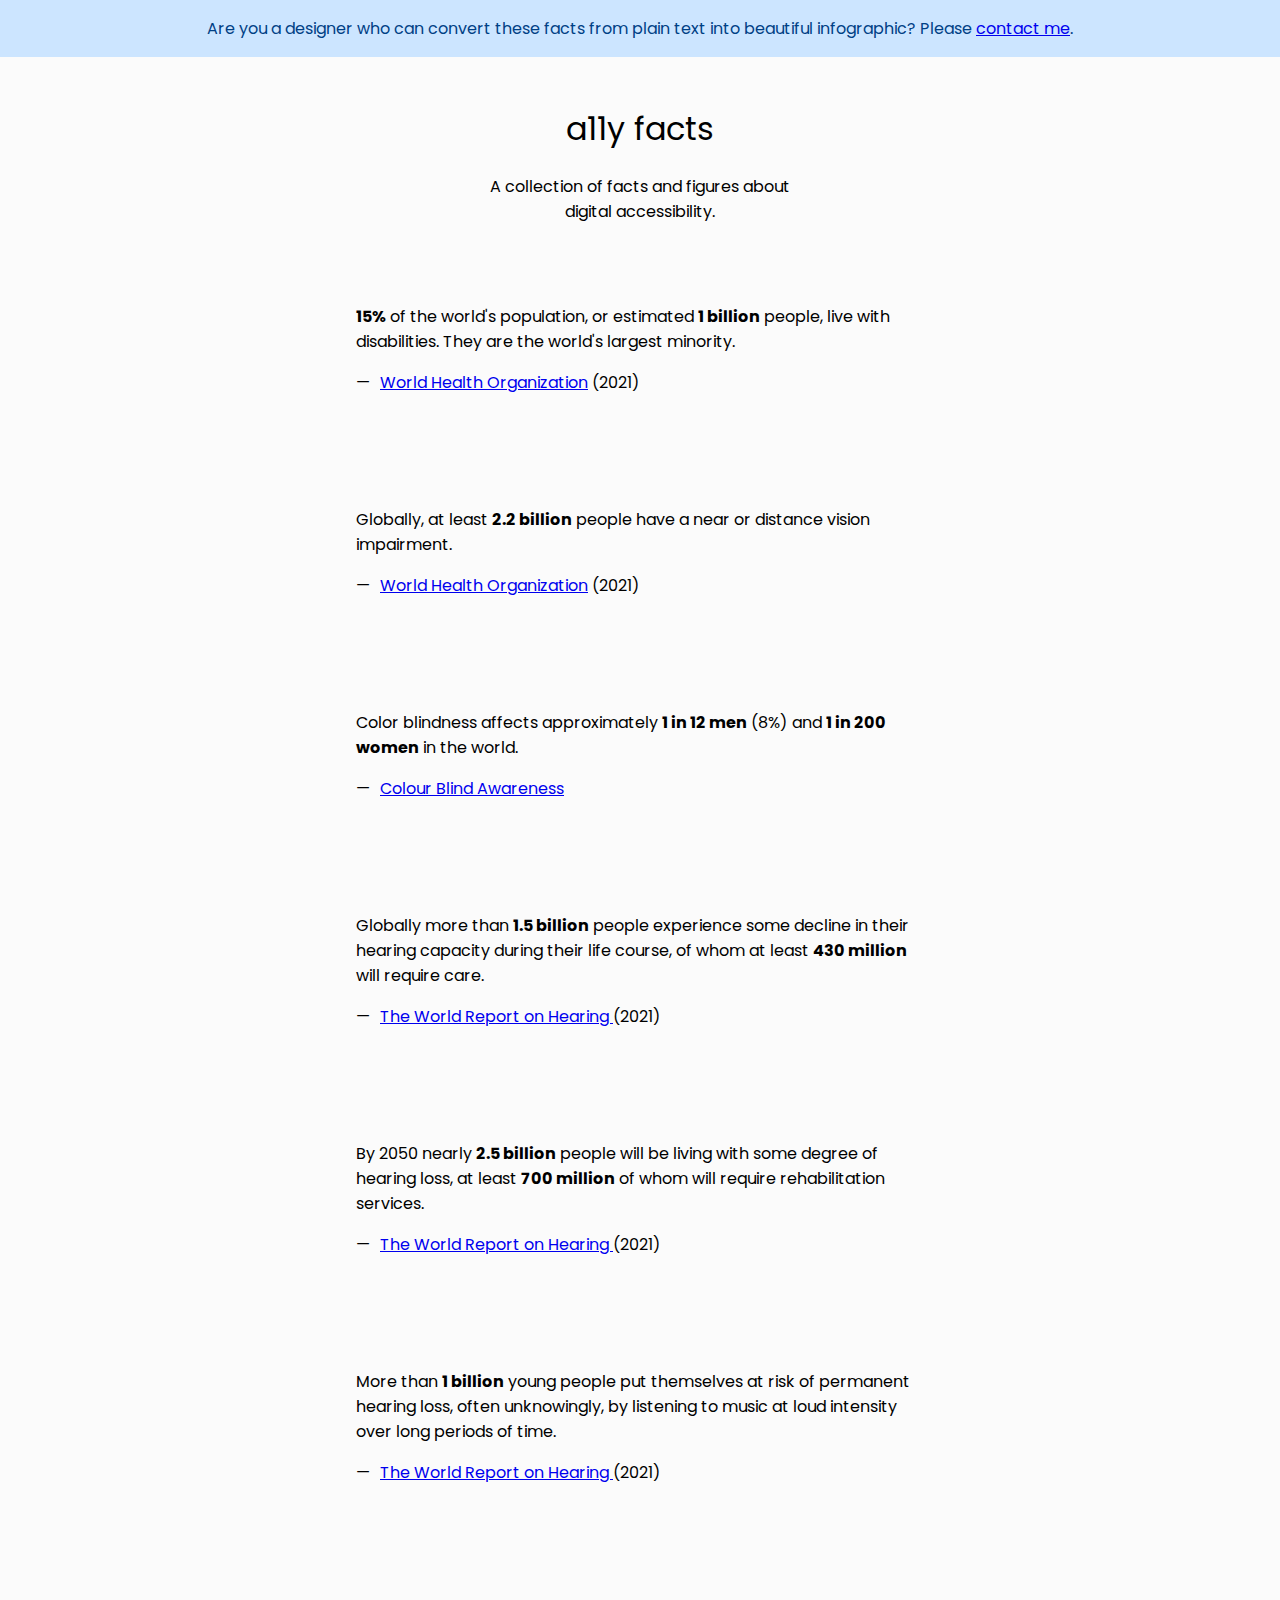
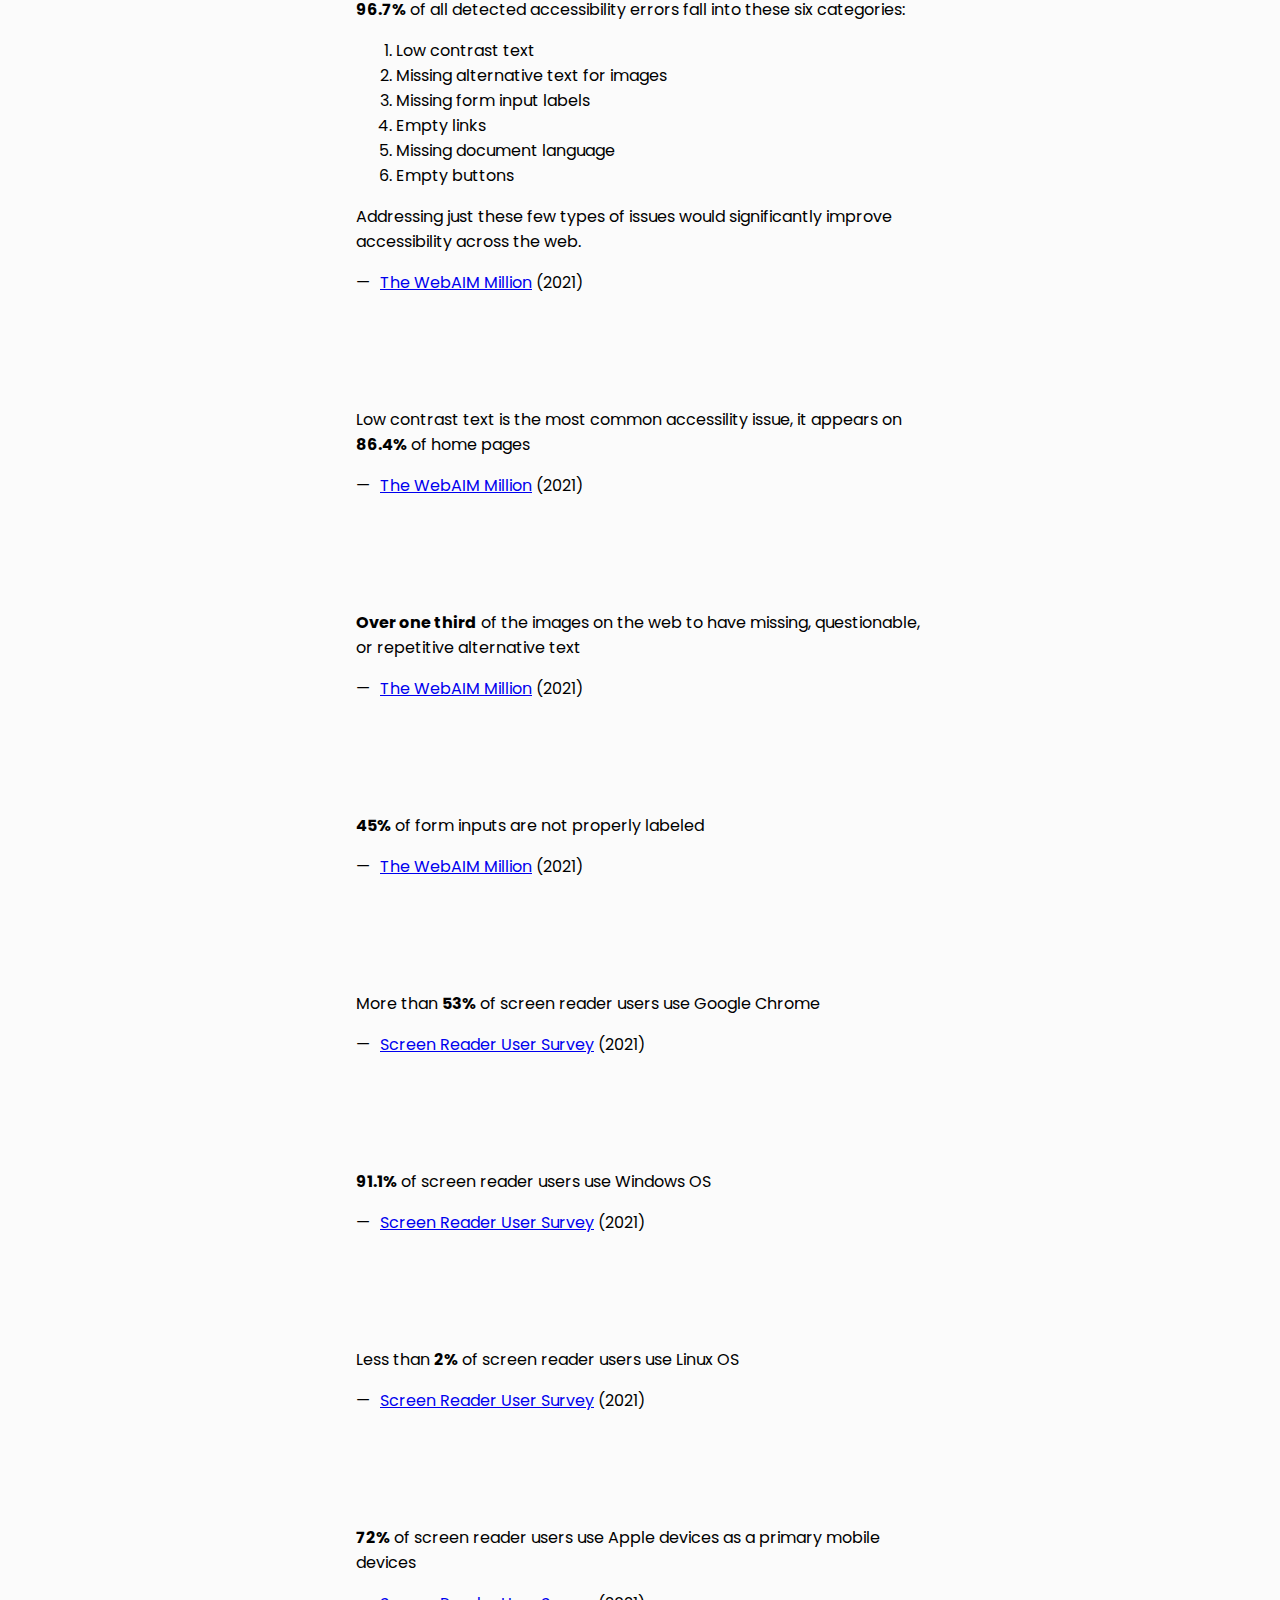
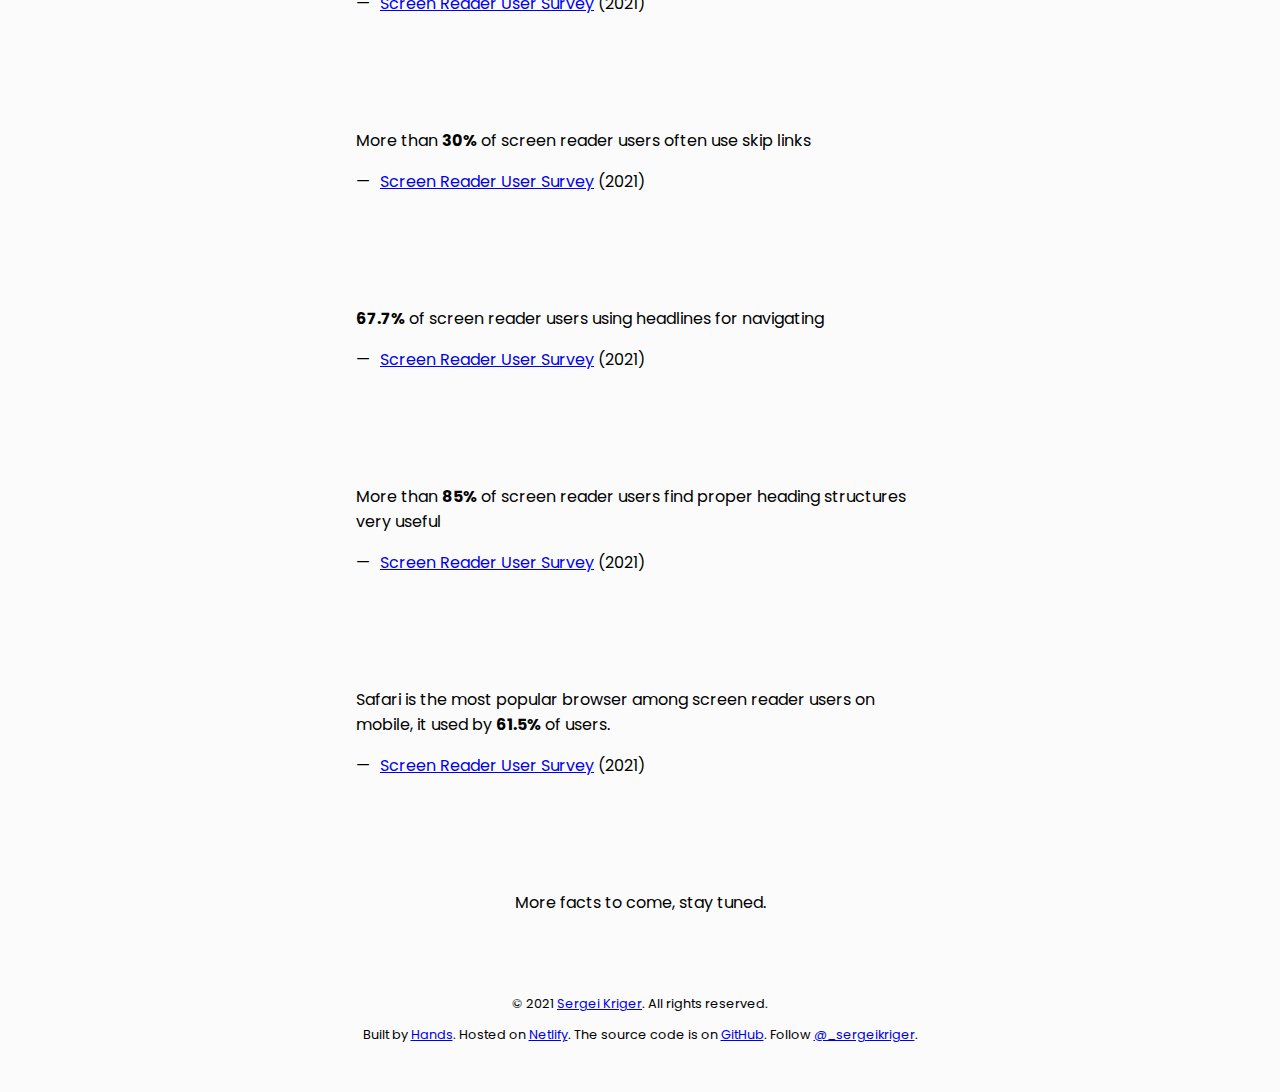
==== commit 029459e7: "Add facts" ====
--- a/index.html
+++ b/index.html
@@ -78,6 +78,48 @@
           </li>
 
           <li class="fact">
+            <p>
+              Globally more than <strong>1.5 billion</strong> people experience some decline in their hearing capacity
+              during their life course, of whom at least <strong>430 million</strong> will require care.
+            </p>
+
+            <p class="fact__reference">
+              <a target="_blank" href="https://www.who.int/publications/i/item/world-report-on-hearing">
+                The World Report on Hearing
+              </a>
+              (2021)
+            </p>
+          </li>
+
+          <li class="fact">
+            <p>
+              By 2050 nearly <strong>2.5 billion</strong> people will be living with some degree of hearing loss, at
+              least <strong>700 million</strong> of whom will require rehabilitation services.
+            </p>
+
+            <p class="fact__reference">
+              <a target="_blank" href="https://www.who.int/publications/i/item/world-report-on-hearing">
+                The World Report on Hearing
+              </a>
+              (2021)
+            </p>
+          </li>
+
+          <li class="fact">
+            <p>
+              More than <strong>1 billion</strong> young people put themselves at risk of permanent hearing loss, often
+              unknowingly, by listening to music at loud intensity over long periods of time.
+            </p>
+
+            <p class="fact__reference">
+              <a target="_blank" href="https://www.who.int/publications/i/item/world-report-on-hearing">
+                The World Report on Hearing
+              </a>
+              (2021)
+            </p>
+          </li>
+
+          <li class="fact">
             <p><strong>96.7%</strong> of all detected accessibility errors fall into these six categories:</p>
 
             <ol>
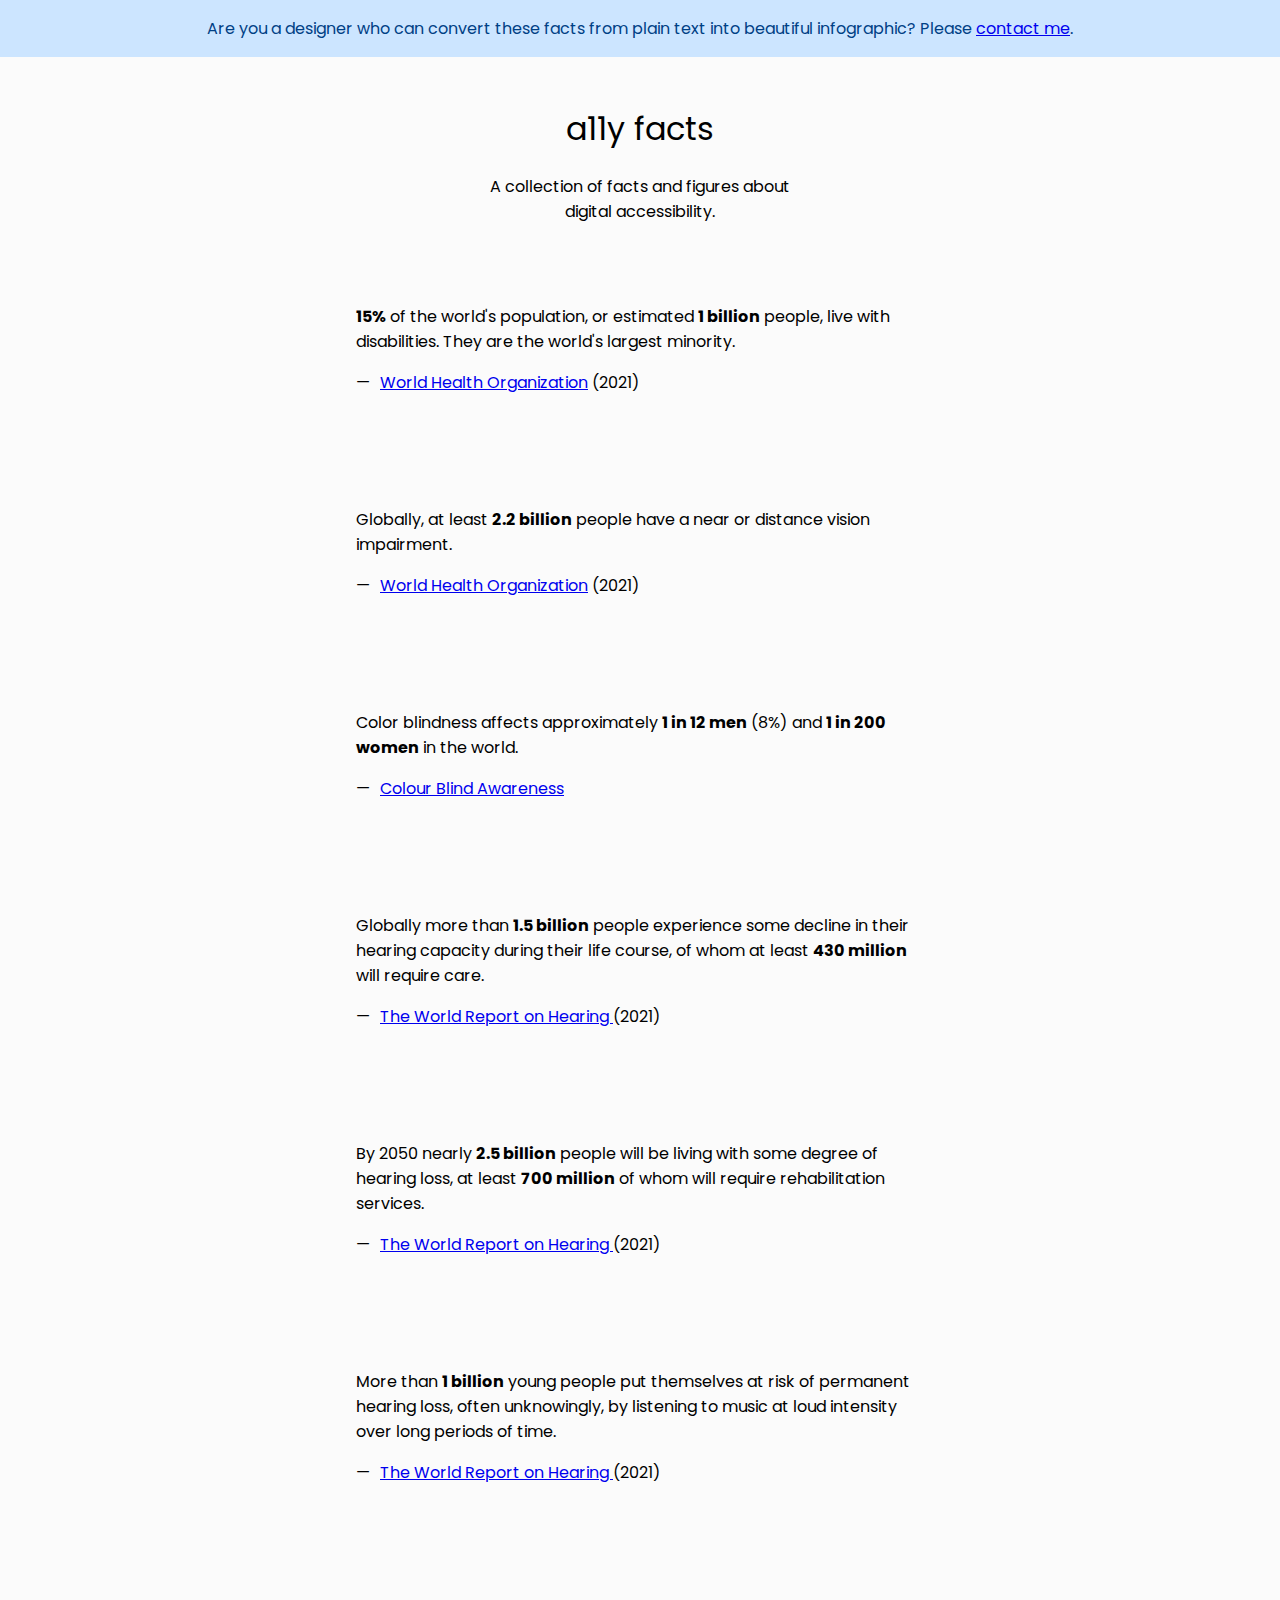
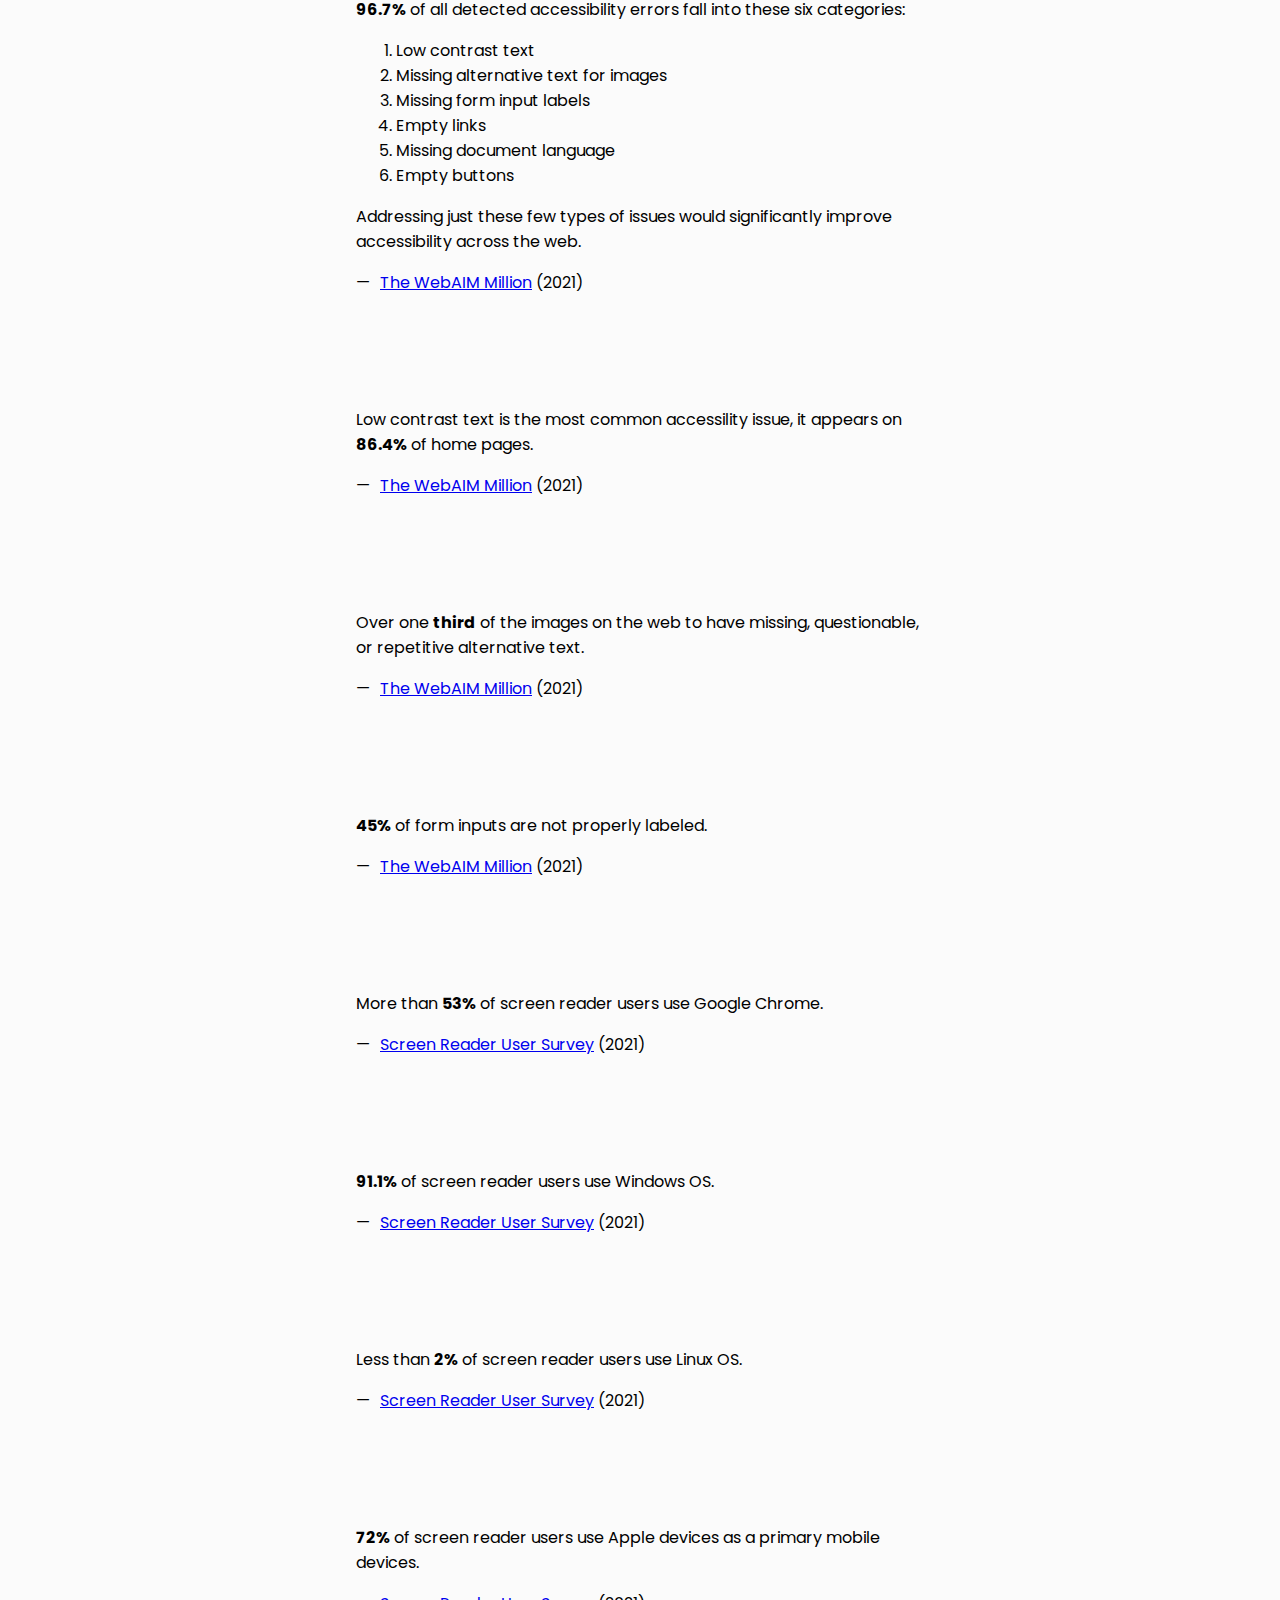
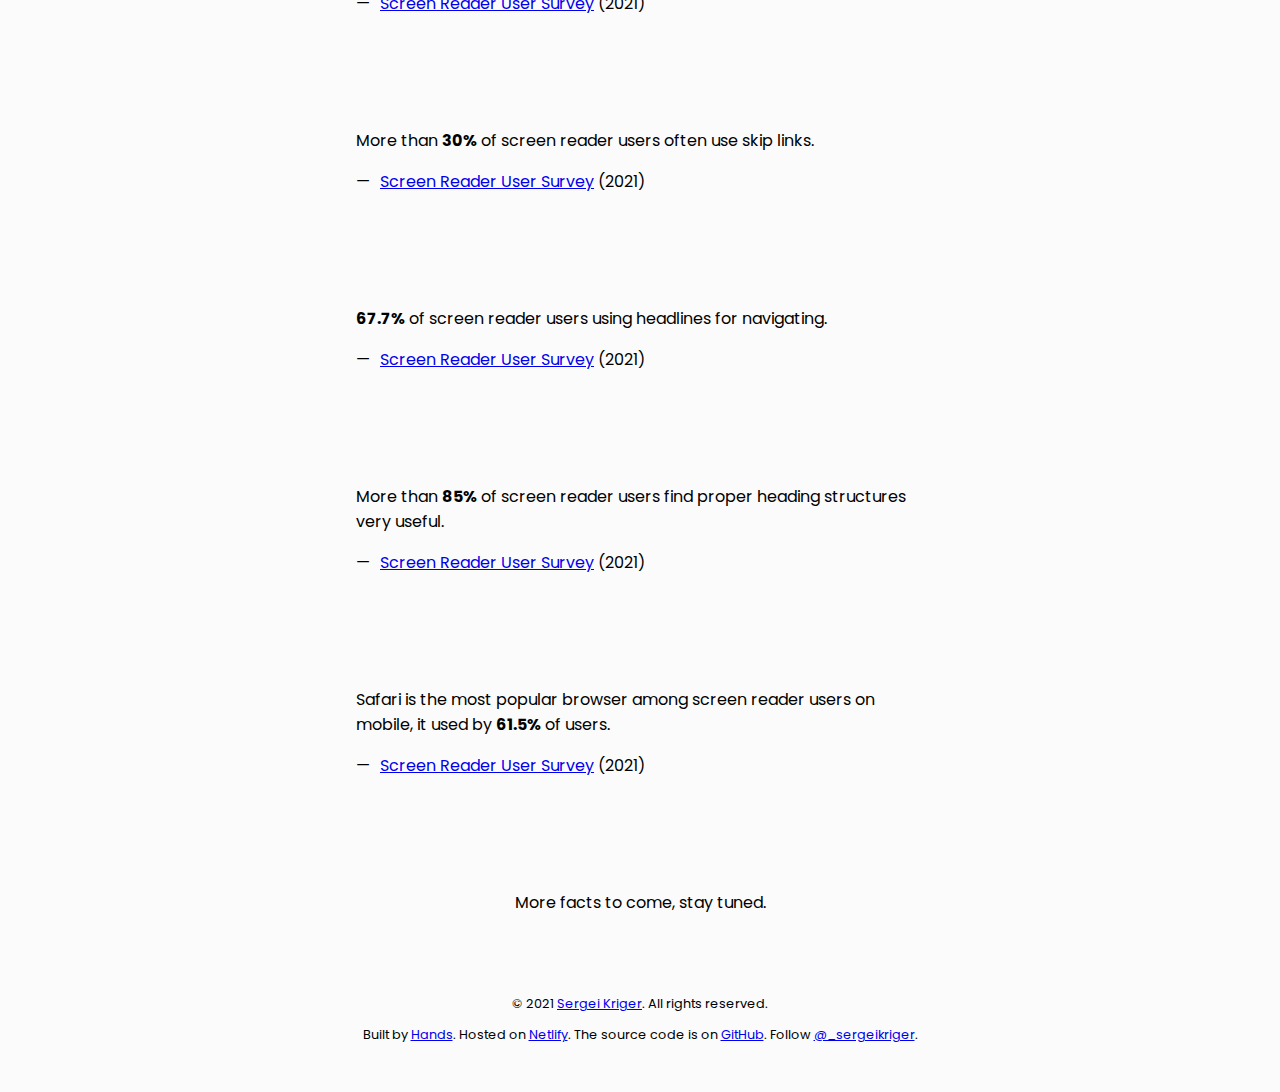
==== commit 92a53deb: "Update facts" ====
--- a/index.html
+++ b/index.html
@@ -140,7 +140,7 @@
 
           <li class="fact">
             <p>
-              Low contrast text is the most common accessility issue, it appears on <strong>86.4%</strong> of home pages
+              Low contrast text is the most common accessility issue, it appears on <strong>86.4%</strong> of home pages.
             </p>
 
             <p class="fact__reference">
@@ -150,8 +150,8 @@
 
           <li class="fact">
             <p>
-              <strong>Over one third</strong> of the images on the web to have missing, questionable, or repetitive
-              alternative text
+              Over one <strong>third</strong> of the images on the web to have missing, questionable, or repetitive
+              alternative text.
             </p>
 
             <p class="fact__reference">
@@ -160,7 +160,7 @@
           </li>
 
           <li class="fact">
-            <p><strong>45%</strong> of form inputs are not properly labeled</p>
+            <p><strong>45%</strong> of form inputs are not properly labeled.</p>
 
             <p class="fact__reference">
               <a target="_blank" href="https://webaim.org/projects/million/#labels">The WebAIM Million</a> (2021)
@@ -168,7 +168,7 @@
           </li>
 
           <li class="fact">
-            <p>More than <strong>53%</strong> of screen reader users use Google Chrome</p>
+            <p>More than <strong>53%</strong> of screen reader users use Google Chrome.</p>
 
             <p class="fact__reference">
               <a target="_blank" href="https://webaim.org/projects/screenreadersurvey9/#browsers_div"
@@ -179,7 +179,7 @@
           </li>
 
           <li class="fact">
-            <p><strong>91.1%</strong> of screen reader users use Windows OS</p>
+            <p><strong>91.1%</strong> of screen reader users use Windows OS.</p>
 
             <p class="fact__reference">
               <a target="_blank" href="https://webaim.org/projects/screenreadersurvey9/#os_div"
@@ -190,7 +190,7 @@
           </li>
 
           <li class="fact">
-            <p>Less than <strong>2%</strong> of screen reader users use Linux OS</p>
+            <p>Less than <strong>2%</strong> of screen reader users use Linux OS.</p>
 
             <p class="fact__reference">
               <a target="_blank" href="https://webaim.org/projects/screenreadersurvey9/#os_div"
@@ -201,7 +201,7 @@
           </li>
 
           <li class="fact">
-            <p><strong>72%</strong> of screen reader users use Apple devices as a primary mobile devices</p>
+            <p><strong>72%</strong> of screen reader users use Apple devices as a primary mobile devices.</p>
 
             <p class="fact__reference">
               <a target="_blank" href="https://webaim.org/projects/screenreadersurvey9/#mobileplatforms_div"
@@ -212,7 +212,7 @@
           </li>
 
           <li class="fact">
-            <p>More than <strong>30%</strong> of screen reader users often use skip links</p>
+            <p>More than <strong>30%</strong> of screen reader users often use skip links.</p>
 
             <p class="fact__reference">
               <a target="_blank" href="https://webaim.org/projects/screenreadersurvey9/#skip"
@@ -223,7 +223,7 @@
           </li>
 
           <li class="fact">
-            <p><strong>67.7%</strong> of screen reader users using headlines for navigating</p>
+            <p><strong>67.7%</strong> of screen reader users using headlines for navigating.</p>
 
             <p class="fact__reference">
               <a target="_blank" href="https://webaim.org/projects/screenreadersurvey9/#finding"
@@ -234,7 +234,7 @@
           </li>
 
           <li class="fact">
-            <p>More than <strong>85%</strong> of screen reader users find proper heading structures very useful</p>
+            <p>More than <strong>85%</strong> of screen reader users find proper heading structures very useful.</p>
 
             <p class="fact__reference">
               <a target="_blank" href="https://webaim.org/projects/screenreadersurvey9/#heading_div"
